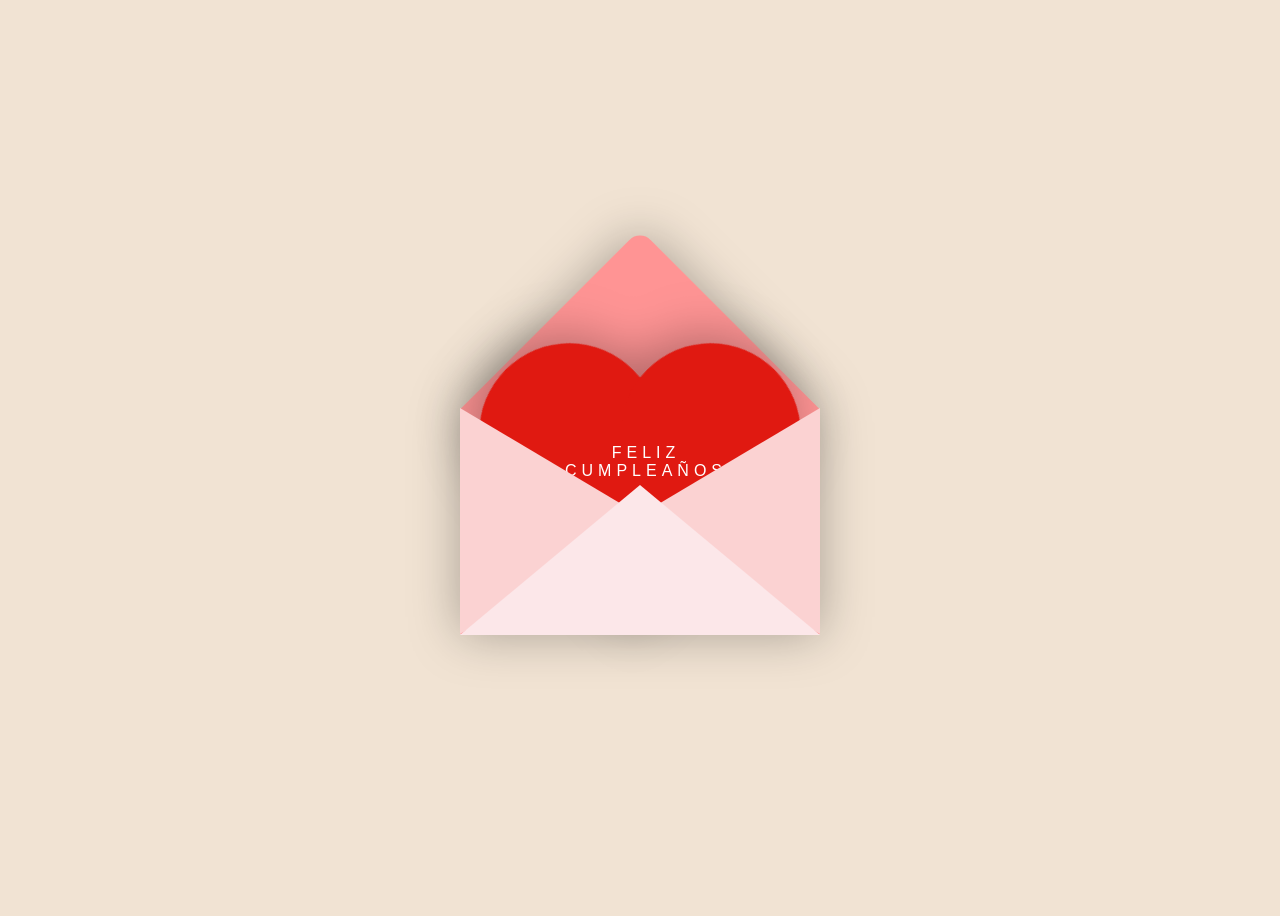
==== index.html @ 5cafee13 "initial comit" ====
<!DOCTYPE html>
<html lang="en">
<head>
  <meta charset="UTF-8">
  <title>CUMPLEAÑOS</title>
  <link rel="stylesheet" href="./style.css">
</head>
<body>

   

<div class="valentines-day">
  <div class="envelope"></div>
  <div class="heart"></div>
  <div class="text">FELIZ <br>CUMPLEAÑOS <br></div>
  <div class="front"></div>
</div>

<div id="card">
  <div class="side one"></div>
  <div class="side two">
    <h2>Khaterine</h2>
    <p>Querida Khaterine,</p>
    <p>En este día tan especial, quiero desearte el cumpleaños más increíble y lleno de alegría. Eres la luz que ilumina mi vida, y cada momento a tu lado es un regalo precioso.</p>
    <p>Tu bondad, tu ternura y tu amor incondicional hacen de cada día una aventura maravillosa. Hoy celebramos no solo tu nacimiento, sino la persona increíble que eres. Estoy agradecido por cada risa compartida, por cada desafío superado juntos y por todos los recuerdos que hemos construido.</p>
    <p>Que este año que comienzas esté lleno de sueños cumplidos, de momentos de felicidad y de logros que te hagan sentir orgullosa. Estoy emocionado de ser parte de tu vida y de seguir construyendo un futuro juntos.</p>
    <p>Feliz cumpleaños, mi amor. Que este día esté repleto de amor, risas y sorpresas agradables. Te admiro más de lo que las palabras pueden expresar.</p>
    <p>ATT: MANUEL</p>
    
  </div>
</div>

<script src='https://cdnjs.cloudflare.com/ajax/libs/jquery/3.2.1/jquery.min.js'></script>
<script src="./script.js"></script>

</body>
</html>
---- style.css ----
@import url('https://fonts.googleapis.com/css?family=Sacramento');

#card {
   height:500px;
   width:800px;
   margin:5em auto;
   position: fixed;
  top: -15px;
   left: 25%;
   display:flex;
   visibility:hidden;
}
#card h2 {
   font-size:3em;
   margin:0;
   color:pink;
   text-align: center;
}
#card p {
   font-size: 1em;
   text-align: justify;
   padding-left: 20px; /* Espacio en blanco a la izquierda */
   padding-right: 20px; /* Espacio en blanco a la derecha */
}


.side {
   background:#eee;
   height:550px;
   width:400px;
/*    border:1px solid red; */
   padding:10px;
}
.side.one {
   width:320px;
   transform:skew(10deg,20deg);
   background:linear-gradient(90deg, #fff, #fff 40%, #ddd);
}
.side.two {
   transform:skew(10deg,-15deg);
   background:linear-gradient(-90deg, #fff, #fff 40%, #f0f0f0);
}

body {
   display: flex;
   align-items: center;
   justify-content: center;
   height: 100vh;
   font-family: 'Sacramento', cursive;
   background-color: #f1e3d3;
   overflow: hidden;
 }
 
 .valentines-day {
   position: relative;
   cursor: pointer;
 }
 
 .envelope {
   position: relative;
   filter: drop-shadow(0 0 25px rgba(0,0,0,.3));
 }
 
 .envelope:before {
   content:"";
   position: absolute;
   width:254px;
   height:254px;
   background-color: #ff9494;
   transform: rotate(-45deg);
   border-radius: 0 15px 0 0;
   left:-37px;
   top:-82px;
 }
 
 .envelope:after {
   content:"";
   position: absolute;
   background-color: #ff9494;
   width:360px;
   height:225px;
   left:-90px;
   top:45px;
 }
 
 .heart {
   position: relative;
   background-color: #e01911;
   display: inline-block;
   height: 180px;
   top:50px;
   left:0;
   transform: rotate(-45deg);
   width:180px;
   filter: drop-shadow(0 -10px 25px rgba(0,0,0,.3));
   transition: .5s;
 }
   
 .heart:before, .heart:after {
   content:"";
   background-color: #e01911;
   border-radius:50%;
   height: 180px;
   width: 180px;
   position: absolute;
   }
   
 .heart:before {
   top:-100px;
   left:0;}
   
 .heart:after {
   left:100px;
   top:0;}
 
 .front {
   position: absolute;
   width:0;
   height:0;
   border-right: 190px solid #fbd2d2;
   border-top: 113px solid transparent;
   border-bottom: 113px solid transparent;
   top:44px;
   left:80px;
   z-index:4;
 }
 
 .front:before {
   content:"";
   position: absolute;
   width:0;
   height:0;
   border-left: 190px solid #fbd2d2;
   border-top: 113px solid transparent;
   border-bottom: 113px solid transparent;
   top:-113px;
   left:-170px;
 }
 
 .front:after {
   width:0;
   height:0;
   position: absolute;
   content:"";
   border-bottom: 150px solid #fce7e9;
   border-right:180px solid transparent;
   border-left: 180px solid transparent;
   top:-36px;
   left:-170px;
 }
 
 .text {
   position: absolute;
   font-family: arial;
   letter-spacing:5px;
   text-align: center;
   color: white;
   z-index:2;
   top:80px;
   left:15px;
   transition: .5s;
 }
 
 .valentines-day:hover .heart {
   transform: translateY(-50px) rotate(-45deg);
 }
 
 .valentines-day:hover .text {
   transform: translateY(-50px);
 }
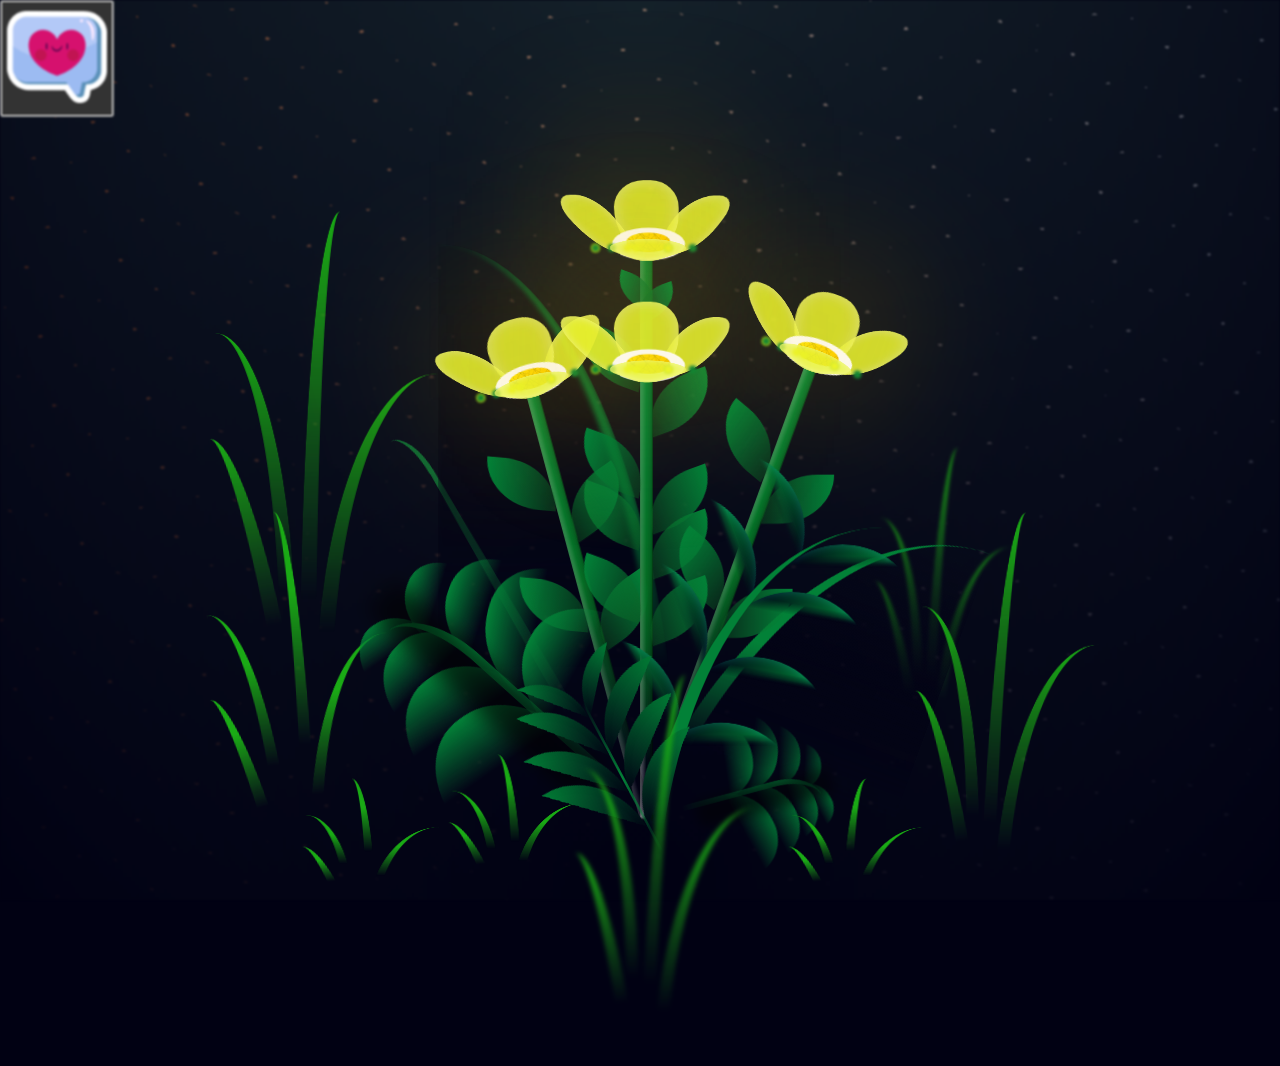
==== commit dbf244e9: "se modifico el nombre y la direccion" ====
--- a/index.html
+++ b/index.html
@@ -1,37 +1,474 @@
 <!DOCTYPE html>
-<html lang="en">
+<html lang="en" >
 <head>
   <meta charset="UTF-8">
-  <title>CUMPLEAÑOS</title>
-  <link rel="stylesheet" href="./style.css">
+  <title>CodePen - Flores y Corazones</title>
+  <link rel="stylesheet" href="./style3.css">
+
 </head>
 <body>
-
+<!-- partial:index.partial.html -->
+<!DOCTYPE html>
+<html lang="en" >
+<head>
+  <meta charset="UTF-8">
+  <title>Flores y corazones</title>
+  <link rel="stylesheet" href="./style3.css">
+
+</head>
+<body>
+
+<body class="container">
+
+  <div class="night"> 
    
-
-<div class="valentines-day">
-  <div class="envelope"></div>
-  <div class="heart"></div>
-  <div class="text">FELIZ <br>CUMPLEAÑOS <br></div>
-  <div class="front"></div>
-</div>
-
-<div id="card">
-  <div class="side one"></div>
-  <div class="side two">
-    <h2>Khaterine</h2>
-    <p>Querida Khaterine,</p>
-    <p>En este día tan especial, quiero desearte el cumpleaños más increíble y lleno de alegría. Eres la luz que ilumina mi vida, y cada momento a tu lado es un regalo precioso.</p>
-    <p>Tu bondad, tu ternura y tu amor incondicional hacen de cada día una aventura maravillosa. Hoy celebramos no solo tu nacimiento, sino la persona increíble que eres. Estoy agradecido por cada risa compartida, por cada desafío superado juntos y por todos los recuerdos que hemos construido.</p>
-    <p>Que este año que comienzas esté lleno de sueños cumplidos, de momentos de felicidad y de logros que te hagan sentir orgullosa. Estoy emocionado de ser parte de tu vida y de seguir construyendo un futuro juntos.</p>
-    <p>Feliz cumpleaños, mi amor. Que este día esté repleto de amor, risas y sorpresas agradables. Te admiro más de lo que las palabras pueden expresar.</p>
-    <p>ATT: MANUEL</p>
+     
+    <style>
+      .dark-background {
+        background-color: #333; /* Puedes cambiar este color según tus preferencias */
+        display: inline-block; /* Esto asegura que el fondo oscuro rodee la imagen */
+        padding: 5px; /* Ajusta el espaciado según sea necesario */
+      }
+    </style>
     
+    <button type="button" onclick="location.href='index2.html'">
+      <div class="dark-background">
+        <img src="corazon (1).png" alt="apretame" width="100" height="100">
+      </div>
+    </button>
+    
+
   </div>
-</div>
-
-<script src='https://cdnjs.cloudflare.com/ajax/libs/jquery/3.2.1/jquery.min.js'></script>
-<script src="./script.js"></script>
-
+  <div class="flowers">
+    <div class="flower flower--1">
+      <div class="flower__leafs flower__leafs--1">
+        <div class="flower__leaf flower__leaf--1"></div>
+        <div class="flower__leaf flower__leaf--2"></div>
+        <div class="flower__leaf flower__leaf--3"></div>
+        <div class="flower__leaf flower__leaf--4"></div>
+        <div class="flower__white-circle"></div>
+
+        <div class="flower__light flower__light--1"></div>
+        <div class="flower__light flower__light--2"></div>
+        <div class="flower__light flower__light--3"></div>
+        <div class="flower__light flower__light--4"></div>
+        <div class="flower__light flower__light--5"></div>
+        <div class="flower__light flower__light--6"></div>
+        <div class="flower__light flower__light--7"></div>
+        <div class="flower__light flower__light--8"></div>
+
+      </div>
+      <div class="flower__line">
+        <div class="flower__line__leaf flower__line__leaf--1"></div>
+        <div class="flower__line__leaf flower__line__leaf--2"></div>
+        <div class="flower__line__leaf flower__line__leaf--3"></div>
+        <div class="flower__line__leaf flower__line__leaf--4"></div>
+        <div class="flower__line__leaf flower__line__leaf--5"></div>
+        <div class="flower__line__leaf flower__line__leaf--6"></div>
+      </div>
+    </div>
+
+    <div class="flower flower--2">
+      <div class="flower__leafs flower__leafs--2">
+        <div class="flower__leaf flower__leaf--1"></div>
+        <div class="flower__leaf flower__leaf--2"></div>
+        <div class="flower__leaf flower__leaf--3"></div>
+        <div class="flower__leaf flower__leaf--4"></div>
+        <div class="flower__white-circle"></div>
+
+        <div class="flower__light flower__light--1"></div>
+        <div class="flower__light flower__light--2"></div>
+        <div class="flower__light flower__light--3"></div>
+        <div class="flower__light flower__light--4"></div>
+        <div class="flower__light flower__light--5"></div>
+        <div class="flower__light flower__light--6"></div>
+        <div class="flower__light flower__light--7"></div>
+        <div class="flower__light flower__light--8"></div>
+
+      </div>
+      <div class="flower__line">
+        <div class="flower__line__leaf flower__line__leaf--1"></div>
+        <div class="flower__line__leaf flower__line__leaf--2"></div>
+        <div class="flower__line__leaf flower__line__leaf--3"></div>
+        <div class="flower__line__leaf flower__line__leaf--4"></div>
+      </div>
+    </div>
+
+    <div class="flower flower--3">
+      <div class="flower__leafs flower__leafs--3">
+        <div class="flower__leaf flower__leaf--1"></div>
+        <div class="flower__leaf flower__leaf--2"></div>
+        <div class="flower__leaf flower__leaf--3"></div>
+        <div class="flower__leaf flower__leaf--4"></div>
+        <div class="flower__white-circle"></div>
+
+        <div class="flower__light flower__light--1"></div>
+        <div class="flower__light flower__light--2"></div>
+        <div class="flower__light flower__light--3"></div>
+        <div class="flower__light flower__light--4"></div>
+        <div class="flower__light flower__light--5"></div>
+        <div class="flower__light flower__light--6"></div>
+        <div class="flower__light flower__light--7"></div>
+        <div class="flower__light flower__light--8"></div>
+
+      </div>
+      <div class="flower__line">
+        <div class="flower__line__leaf flower__line__leaf--1"></div>
+        <div class="flower__line__leaf flower__line__leaf--2"></div>
+        <div class="flower__line__leaf flower__line__leaf--3"></div>
+        <div class="flower__line__leaf flower__line__leaf--4"></div>
+      </div>
+    </div>
+    <div class="flower flower--4">
+      <div class="flower__leafs flower__leafs--3">
+        <div class="flower__leaf flower__leaf--1"></div>
+        <div class="flower__leaf flower__leaf--2"></div>
+        <div class="flower__leaf flower__leaf--3"></div>
+        <div class="flower__leaf flower__leaf--4"></div>
+        <div class="flower__white-circle"></div>
+
+        <div class="flower__light flower__light--1"></div>
+        <div class="flower__light flower__light--2"></div>
+        <div class="flower__light flower__light--3"></div>
+        <div class="flower__light flower__light--4"></div>
+        <div class="flower__light flower__light--5"></div>
+        <div class="flower__light flower__light--6"></div>
+        <div class="flower__light flower__light--7"></div>
+        <div class="flower__light flower__light--8"></div>
+
+      </div>
+      <div class="flower__line">
+        <div class="flower__line__leaf flower__line__leaf--1"></div>
+        <div class="flower__line__leaf flower__line__leaf--2"></div>
+        <div class="flower__line__leaf flower__line__leaf--3"></div>
+        <div class="flower__line__leaf flower__line__leaf--4"></div>
+      </div>
+    </div>
+
+    <div class="grow-ans" style="--d:1.2s">
+      <div class="flower__g-long">
+        <div class="flower__g-long__top"></div>
+        <div class="flower__g-long__bottom"></div>
+      </div>
+    </div>
+
+    <div class="growing-grass">
+      <div class="flower__grass flower__grass--1">
+        <div class="flower__grass--top"></div>
+        <div class="flower__grass--bottom"></div>
+        <div class="flower__grass__leaf flower__grass__leaf--1"></div>
+        <div class="flower__grass__leaf flower__grass__leaf--2"></div>
+        <div class="flower__grass__leaf flower__grass__leaf--3"></div>
+        <div class="flower__grass__leaf flower__grass__leaf--4"></div>
+        <div class="flower__grass__leaf flower__grass__leaf--5"></div>
+        <div class="flower__grass__leaf flower__grass__leaf--6"></div>
+        <div class="flower__grass__leaf flower__grass__leaf--7"></div>
+        <div class="flower__grass__leaf flower__grass__leaf--8"></div>
+        <div class="flower__grass__overlay"></div>
+      </div>
+    </div>
+
+    <div class="growing-grass">
+      <div class="flower__grass flower__grass--2">
+        <div class="flower__grass--top"></div>
+        <div class="flower__grass--bottom"></div>
+        <div class="flower__grass__leaf flower__grass__leaf--1"></div>
+        <div class="flower__grass__leaf flower__grass__leaf--2"></div>
+        <div class="flower__grass__leaf flower__grass__leaf--3"></div>
+        <div class="flower__grass__leaf flower__grass__leaf--4"></div>
+        <div class="flower__grass__leaf flower__grass__leaf--5"></div>
+        <div class="flower__grass__leaf flower__grass__leaf--6"></div>
+        <div class="flower__grass__leaf flower__grass__leaf--7"></div>
+        <div class="flower__grass__leaf flower__grass__leaf--8"></div>
+        <div class="flower__grass__overlay"></div>
+      </div>
+    </div>
+
+    <div class="grow-ans" style="--d:2.4s">
+      <div class="flower__g-right flower__g-right--1">
+        <div class="leaf"></div>
+      </div>
+    </div>
+
+    <div class="grow-ans" style="--d:2.8s">
+      <div class="flower__g-right flower__g-right--2">
+        <div class="leaf"></div>
+      </div>
+    </div>
+
+    <div class="grow-ans" style="--d:2.8s">
+      <div class="flower__g-front">
+        <div class="flower__g-front__leaf-wrapper flower__g-front__leaf-wrapper--1">
+          <div class="flower__g-front__leaf"></div>
+        </div>
+        <div class="flower__g-front__leaf-wrapper flower__g-front__leaf-wrapper--2">
+          <div class="flower__g-front__leaf"></div>
+        </div>
+        <div class="flower__g-front__leaf-wrapper flower__g-front__leaf-wrapper--3">
+          <div class="flower__g-front__leaf"></div>
+        </div>
+        <div class="flower__g-front__leaf-wrapper flower__g-front__leaf-wrapper--4">
+          <div class="flower__g-front__leaf"></div>
+        </div>
+        <div class="flower__g-front__leaf-wrapper flower__g-front__leaf-wrapper--5">
+          <div class="flower__g-front__leaf"></div>
+        </div>
+        <div class="flower__g-front__leaf-wrapper flower__g-front__leaf-wrapper--6">
+          <div class="flower__g-front__leaf"></div>
+        </div>
+        <div class="flower__g-front__leaf-wrapper flower__g-front__leaf-wrapper--7">
+          <div class="flower__g-front__leaf"></div>
+        </div>
+        <div class="flower__g-front__leaf-wrapper flower__g-front__leaf-wrapper--8">
+          <div class="flower__g-front__leaf"></div>
+        </div>
+        <div class="flower__g-front__line"></div>
+      </div>
+    </div>
+
+    <div class="grow-ans" style="--d:3.2s">
+      <div class="flower__g-fr">
+        <div class="leaf"></div>
+        <div class="flower__g-fr__leaf flower__g-fr__leaf--1"></div>
+        <div class="flower__g-fr__leaf flower__g-fr__leaf--2"></div>
+        <div class="flower__g-fr__leaf flower__g-fr__leaf--3"></div>
+        <div class="flower__g-fr__leaf flower__g-fr__leaf--4"></div>
+        <div class="flower__g-fr__leaf flower__g-fr__leaf--5"></div>
+        <div class="flower__g-fr__leaf flower__g-fr__leaf--6"></div>
+        <div class="flower__g-fr__leaf flower__g-fr__leaf--7"></div>
+        <div class="flower__g-fr__leaf flower__g-fr__leaf--8"></div>
+      </div>
+    </div>
+
+    <div class="long-g long-g--0">
+      <div class="grow-ans" style="--d:3s">
+        <div class="leaf leaf--0"></div>
+      </div>
+      <div class="grow-ans" style="--d:2.2s">
+        <div class="leaf leaf--1"></div>
+      </div>
+      <div class="grow-ans" style="--d:3.4s">
+        <div class="leaf leaf--2"></div>
+      </div>
+      <div class="grow-ans" style="--d:3.6s">
+        <div class="leaf leaf--3"></div>
+      </div>
+    </div>
+
+    <div class="long-g long-g--1">
+      <div class="grow-ans" style="--d:3.6s">
+        <div class="leaf leaf--0"></div>
+      </div>
+      <div class="grow-ans" style="--d:3.8s">
+        <div class="leaf leaf--1"></div>
+      </div>
+      <div class="grow-ans" style="--d:4s">
+        <div class="leaf leaf--2"></div>
+      </div>
+      <div class="grow-ans" style="--d:4.2s">
+        <div class="leaf leaf--3"></div>
+      </div>
+    </div>
+
+    <div class="long-g long-g--2">
+      <div class="grow-ans" style="--d:4s">
+        <div class="leaf leaf--0"></div>
+      </div>
+      <div class="grow-ans" style="--d:4.2s">
+        <div class="leaf leaf--1"></div>
+      </div>
+      <div class="grow-ans" style="--d:4.4s">
+        <div class="leaf leaf--2"></div>
+      </div>
+      <div class="grow-ans" style="--d:4.6s">
+        <div class="leaf leaf--3"></div>
+      </div>
+    </div>
+
+    <div class="long-g long-g--3">
+      <div class="grow-ans" style="--d:4s">
+        <div class="leaf leaf--0"></div>
+      </div>
+      <div class="grow-ans" style="--d:4.2s">
+        <div class="leaf leaf--1"></div>
+      </div>
+      <div class="grow-ans" style="--d:3s">
+        <div class="leaf leaf--2"></div>
+      </div>
+      <div class="grow-ans" style="--d:3.6s">
+        <div class="leaf leaf--3"></div>
+      </div>
+    </div>
+
+    <div class="long-g long-g--4">
+      <div class="grow-ans" style="--d:4s">
+        <div class="leaf leaf--0"></div>
+      </div>
+      <div class="grow-ans" style="--d:4.2s">
+        <div class="leaf leaf--1"></div>
+      </div>
+      <div class="grow-ans" style="--d:3s">
+        <div class="leaf leaf--2"></div>
+      </div>
+      <div class="grow-ans" style="--d:3.6s">
+        <div class="leaf leaf--3"></div>
+      </div>
+    </div>
+
+    <div class="long-g long-g--5">
+      <div class="grow-ans" style="--d:4s">
+        <div class="leaf leaf--0"></div>
+      </div>
+      <div class="grow-ans" style="--d:4.2s">
+        <div class="leaf leaf--1"></div>
+      </div>
+      <div class="grow-ans" style="--d:3s">
+        <div class="leaf leaf--2"></div>
+      </div>
+      <div class="grow-ans" style="--d:3.6s">
+        <div class="leaf leaf--3"></div>
+      </div>
+    </div>
+
+    <div class="long-g long-g--6">
+      <div class="grow-ans" style="--d:4.2s">
+        <div class="leaf leaf--0"></div>
+      </div>
+      <div class="grow-ans" style="--d:4.4s">
+        <div class="leaf leaf--1"></div>
+      </div>
+      <div class="grow-ans" style="--d:4.6s">
+        <div class="leaf leaf--2"></div>
+      </div>
+      <div class="grow-ans" style="--d:4.8s">
+        <div class="leaf leaf--3"></div>
+      </div>
+    </div>
+
+    <div class="long-g long-g--7">
+      <div class="grow-ans" style="--d:3s">
+        <div class="leaf leaf--0"></div>
+      </div>
+      <div class="grow-ans" style="--d:3.2s">
+        <div class="leaf leaf--1"></div>
+      </div>
+      <div class="grow-ans" style="--d:3.5s">
+        <div class="leaf leaf--2"></div>
+      </div>
+      <div class="grow-ans" style="--d:3.6s">
+        <div class="leaf leaf--3"></div>
+      </div>
+    </div>
+  </div>
+  <script src="main.js"></script>
+  <div class="bubbles">
+    <div class="bubble"><svg class="heart" viewBox="0 0 32 32">
+        <title>heart22</title>
+        <path d="M23.6 2c-3.363 0-6.258 2.736-7.599 5.594-1.342-2.858-4.237-5.594-7.601-5.594-4.637 0-8.4 3.764-8.4 8.401 0 9.433 9.516 11.906 16.001 21.232 6.13-9.268 15.999-12.1 15.999-21.232 0-4.637-3.763-8.401-8.4-8.401z"></path>
+      </svg>
+    </div>
+    <div class="bubble"><svg class="heart" viewBox="0 0 32 32">
+        <title>heart22</title>
+        <path d="M23.6 2c-3.363 0-6.258 2.736-7.599 5.594-1.342-2.858-4.237-5.594-7.601-5.594-4.637 0-8.4 3.764-8.4 8.401 0 9.433 9.516 11.906 16.001 21.232 6.13-9.268 15.999-12.1 15.999-21.232 0-4.637-3.763-8.401-8.4-8.401z"></path>
+      </svg>
+    </div>
+    <div class="bubble"><svg class="heart" viewBox="0 0 32 32">
+        <title>heart22</title>
+        <path d="M23.6 2c-3.363 0-6.258 2.736-7.599 5.594-1.342-2.858-4.237-5.594-7.601-5.594-4.637 0-8.4 3.764-8.4 8.401 0 9.433 9.516 11.906 16.001 21.232 6.13-9.268 15.999-12.1 15.999-21.232 0-4.637-3.763-8.401-8.4-8.401z"></path>
+      </svg>
+    </div>
+    <div class="bubble"><svg class="heart" viewBox="0 0 32 32">
+        <title>heart22</title>
+        <path d="M23.6 2c-3.363 0-6.258 2.736-7.599 5.594-1.342-2.858-4.237-5.594-7.601-5.594-4.637 0-8.4 3.764-8.4 8.401 0 9.433 9.516 11.906 16.001 21.232 6.13-9.268 15.999-12.1 15.999-21.232 0-4.637-3.763-8.401-8.4-8.401z"></path>
+      </svg>
+    </div>
+    <div class="bubble"><svg class="heart" viewBox="0 0 32 32">
+        <title>heart22</title>
+        <path d="M23.6 2c-3.363 0-6.258 2.736-7.599 5.594-1.342-2.858-4.237-5.594-7.601-5.594-4.637 0-8.4 3.764-8.4 8.401 0 9.433 9.516 11.906 16.001 21.232 6.13-9.268 15.999-12.1 15.999-21.232 0-4.637-3.763-8.401-8.4-8.401z"></path>
+      </svg>
+    </div>
+    <div class="bubble"><svg class="heart" viewBox="0 0 32 32">
+        <title>heart22</title>
+        <path d="M23.6 2c-3.363 0-6.258 2.736-7.599 5.594-1.342-2.858-4.237-5.594-7.601-5.594-4.637 0-8.4 3.764-8.4 8.401 0 9.433 9.516 11.906 16.001 21.232 6.13-9.268 15.999-12.1 15.999-21.232 0-4.637-3.763-8.401-8.4-8.401z"></path>
+      </svg>
+    </div>
+    <div class="bubble"><svg class="heart" viewBox="0 0 32 32">
+        <title>heart22</title>
+        <path d="M23.6 2c-3.363 0-6.258 2.736-7.599 5.594-1.342-2.858-4.237-5.594-7.601-5.594-4.637 0-8.4 3.764-8.4 8.401 0 9.433 9.516 11.906 16.001 21.232 6.13-9.268 15.999-12.1 15.999-21.232 0-4.637-3.763-8.401-8.4-8.401z"></path>
+      </svg>
+    </div>
+    <div class="bubble"><svg class="heart" viewBox="0 0 32 32">
+        <title>heart22</title>
+        <path d="M23.6 2c-3.363 0-6.258 2.736-7.599 5.594-1.342-2.858-4.237-5.594-7.601-5.594-4.637 0-8.4 3.764-8.4 8.401 0 9.433 9.516 11.906 16.001 21.232 6.13-9.268 15.999-12.1 15.999-21.232 0-4.637-3.763-8.401-8.4-8.401z"></path>
+      </svg>
+    </div>
+    <div class="bubble"><svg class="heart" viewBox="0 0 32 32">
+        <title>heart22</title>
+        <path d="M23.6 2c-3.363 0-6.258 2.736-7.599 5.594-1.342-2.858-4.237-5.594-7.601-5.594-4.637 0-8.4 3.764-8.4 8.401 0 9.433 9.516 11.906 16.001 21.232 6.13-9.268 15.999-12.1 15.999-21.232 0-4.637-3.763-8.401-8.4-8.401z"></path>
+      </svg>
+    </div>
+    <div class="bubble"><svg class="heart" viewBox="0 0 32 32">
+        <title>heart22</title>
+        <path d="M23.6 2c-3.363 0-6.258 2.736-7.599 5.594-1.342-2.858-4.237-5.594-7.601-5.594-4.637 0-8.4 3.764-8.4 8.401 0 9.433 9.516 11.906 16.001 21.232 6.13-9.268 15.999-12.1 15.999-21.232 0-4.637-3.763-8.401-8.4-8.401z"></path>
+      </svg>
+    </div>
+    <div class="bubble"><svg class="heart" viewBox="0 0 32 32">
+        <title>heart22</title>
+        <path d="M23.6 2c-3.363 0-6.258 2.736-7.599 5.594-1.342-2.858-4.237-5.594-7.601-5.594-4.637 0-8.4 3.764-8.4 8.401 0 9.433 9.516 11.906 16.001 21.232 6.13-9.268 15.999-12.1 15.999-21.232 0-4.637-3.763-8.401-8.4-8.401z"></path>
+      </svg>
+    </div>
+    <div class="bubble"><svg class="heart" viewBox="0 0 32 32">
+        <title>heart22</title>
+        <path d="M23.6 2c-3.363 0-6.258 2.736-7.599 5.594-1.342-2.858-4.237-5.594-7.601-5.594-4.637 0-8.4 3.764-8.4 8.401 0 9.433 9.516 11.906 16.001 21.232 6.13-9.268 15.999-12.1 15.999-21.232 0-4.637-3.763-8.401-8.4-8.401z"></path>
+      </svg>
+    </div>
+    <div class="bubble"><svg class="heart" viewBox="0 0 32 32">
+        <title>heart22</title>
+        <path d="M23.6 2c-3.363 0-6.258 2.736-7.599 5.594-1.342-2.858-4.237-5.594-7.601-5.594-4.637 0-8.4 3.764-8.4 8.401 0 9.433 9.516 11.906 16.001 21.232 6.13-9.268 15.999-12.1 15.999-21.232 0-4.637-3.763-8.401-8.4-8.401z"></path>
+      </svg>
+    </div>
+    <div class="bubble"><svg class="heart" viewBox="0 0 32 32">
+        <title>heart22</title>
+        <path d="M23.6 2c-3.363 0-6.258 2.736-7.599 5.594-1.342-2.858-4.237-5.594-7.601-5.594-4.637 0-8.4 3.764-8.4 8.401 0 9.433 9.516 11.906 16.001 21.232 6.13-9.268 15.999-12.1 15.999-21.232 0-4.637-3.763-8.401-8.4-8.401z"></path>
+      </svg>
+    </div>
+    <div class="bubble"><svg class="heart" viewBox="0 0 32 32">
+        <title>heart22</title>
+        <path d="M23.6 2c-3.363 0-6.258 2.736-7.599 5.594-1.342-2.858-4.237-5.594-7.601-5.594-4.637 0-8.4 3.764-8.4 8.401 0 9.433 9.516 11.906 16.001 21.232 6.13-9.268 15.999-12.1 15.999-21.232 0-4.637-3.763-8.401-8.4-8.401z"></path>
+      </svg>
+    </div>
+    <div class="bubble"><svg class="heart" viewBox="0 0 32 32">
+        <title>heart22</title>
+        <path d="M23.6 2c-3.363 0-6.258 2.736-7.599 5.594-1.342-2.858-4.237-5.594-7.601-5.594-4.637 0-8.4 3.764-8.4 8.401 0 9.433 9.516 11.906 16.001 21.232 6.13-9.268 15.999-12.1 15.999-21.232 0-4.637-3.763-8.401-8.4-8.401z"></path>
+      </svg>
+    </div>
+    <div class="bubble"><svg class="heart" viewBox="0 0 32 32">
+        <title>heart22</title>
+        <path d="M23.6 2c-3.363 0-6.258 2.736-7.599 5.594-1.342-2.858-4.237-5.594-7.601-5.594-4.637 0-8.4 3.764-8.4 8.401 0 9.433 9.516 11.906 16.001 21.232 6.13-9.268 15.999-12.1 15.999-21.232 0-4.637-3.763-8.401-8.4-8.401z"></path>
+      </svg>
+    </div>
+    <div class="bubble"><svg class="heart" viewBox="0 0 32 32">
+        <title>heart22</title>
+        <path d="M23.6 2c-3.363 0-6.258 2.736-7.599 5.594-1.342-2.858-4.237-5.594-7.601-5.594-4.637 0-8.4 3.764-8.4 8.401 0 9.433 9.516 11.906 16.001 21.232 6.13-9.268 15.999-12.1 15.999-21.232 0-4.637-3.763-8.401-8.4-8.401z"></path>
+      </svg>
+    </div>
+    <div class="bubble"><svg class="heart" viewBox="0 0 32 32">
+        <title>heart22</title>
+        <path d="M23.6 2c-3.363 0-6.258 2.736-7.599 5.594-1.342-2.858-4.237-5.594-7.601-5.594-4.637 0-8.4 3.764-8.4 8.401 0 9.433 9.516 11.906 16.001 21.232 6.13-9.268 15.999-12.1 15.999-21.232 0-4.637-3.763-8.401-8.4-8.401z"></path>
+      </svg>
+    </div>
+    <div class="bubble"><svg class="heart" viewBox="0 0 32 32">
+        <title>heart22</title>
+        <path d="M23.6 2c-3.363 0-6.258 2.736-7.599 5.594-1.342-2.858-4.237-5.594-7.601-5.594-4.637 0-8.4 3.764-8.4 8.401 0 9.433 9.516 11.906 16.001 21.232 6.13-9.268 15.999-12.1 15.999-21.232 0-4.637-3.763-8.401-8.4-8.401z"></path>
+      </svg>
 </body>
-</html>+<!-- partial -->
+  <script  src="./script3.js"></script>
+
+</body>
+</html>
+<!-- partial -->
+  <script  src="./script3.js"></script>
+
+</body>
+</html>
--- a/style3.css
+++ b/style3.css
@@ -0,0 +1,2031 @@
+*,
+*::after,
+*::before {
+  padding: 0;
+  margin: 0;
+  box-sizing: border-box;
+}
+
+:root {
+  --dark-color: #010113;
+}
+
+body {
+  display: flex;
+  align-items: flex-end;
+  justify-content: center;
+  min-height: 100vh;
+  background-color: var(--dark-color);
+  overflow: hidden;
+  perspective: 1000px;
+}
+.night {
+  position: fixed;
+  left: 50%;
+  top: 0;
+  transform: translateX(-50%);
+  width: 100%;
+  height: 100%;
+  filter: blur(0.1vmin);
+  background-image: radial-gradient(
+      ellipse at top,
+      transparent 0%,
+      var(--dark-color)
+    ),
+    radial-gradient(
+      ellipse at bottom,
+      var(--dark-color),
+      rgba(145, 233, 255, 0.2)
+    ),
+    repeating-linear-gradient(
+      220deg,
+      rgb(0, 0, 0) 0px,
+      rgb(0, 0, 0) 19px,
+      transparent 19px,
+      transparent 22px
+    ),
+    repeating-linear-gradient(
+      189deg,
+      rgb(0, 0, 0) 0px,
+      rgb(0, 0, 0) 19px,
+      transparent 19px,
+      transparent 22px
+    ),
+    repeating-linear-gradient(
+      148deg,
+      rgb(0, 0, 0) 0px,
+      rgb(0, 0, 0) 19px,
+      transparent 19px,
+      transparent 22px
+    ),
+    linear-gradient(90deg, rgb(255, 94, 0), rgb(240, 240, 240));
+}
+
+.flowers {
+  position: relative;
+  transform: scale(0.9);
+}
+
+.flower {
+  position: absolute;
+  bottom: 10vmin;
+  transform-origin: bottom center;
+  z-index: 10;
+  --fl-speed: 0.8s;
+}
+.flower--1 {
+  -webkit-animation: moving-flower-1 4s linear infinite;
+  animation: moving-flower-1 4s linear infinite;
+}
+.flower--1 .flower__line {
+  height: 70vmin;
+  -webkit-animation-delay: 0.3s;
+  animation-delay: 0.3s;
+}
+.flower--1 .flower__line__leaf--1 {
+  -webkit-animation: blooming-leaf-right var(--fl-speed) 1.6s backwards;
+  animation: blooming-leaf-right var(--fl-speed) 1.6s backwards;
+}
+.flower--1 .flower__line__leaf--2 {
+  -webkit-animation: blooming-leaf-right var(--fl-speed) 1.4s backwards;
+  animation: blooming-leaf-right var(--fl-speed) 1.4s backwards;
+}
+.flower--1 .flower__line__leaf--3 {
+  -webkit-animation: blooming-leaf-left var(--fl-speed) 1.2s backwards;
+  animation: blooming-leaf-left var(--fl-speed) 1.2s backwards;
+}
+.flower--1 .flower__line__leaf--4 {
+  -webkit-animation: blooming-leaf-left var(--fl-speed) 1s backwards;
+  animation: blooming-leaf-left var(--fl-speed) 1s backwards;
+}
+.flower--1 .flower__line__leaf--5 {
+  -webkit-animation: blooming-leaf-right var(--fl-speed) 1.8s backwards;
+  animation: blooming-leaf-right var(--fl-speed) 1.8s backwards;
+}
+.flower--1 .flower__line__leaf--6 {
+  -webkit-animation: blooming-leaf-left var(--fl-speed) 2s backwards;
+  animation: blooming-leaf-left var(--fl-speed) 2s backwards;
+}
+.flower--2 {
+  left: 50%;
+  transform: rotate(20deg);
+  -webkit-animation: moving-flower-2 4s linear infinite;
+  animation: moving-flower-2 4s linear infinite;
+}
+.flower--2 .flower__line {
+  height: 60vmin;
+  -webkit-animation-delay: 0.6s;
+  animation-delay: 0.6s;
+}
+.flower--2 .flower__line__leaf--1 {
+  -webkit-animation: blooming-leaf-right var(--fl-speed) 1.9s backwards;
+  animation: blooming-leaf-right var(--fl-speed) 1.9s backwards;
+}
+.flower--2 .flower__line__leaf--2 {
+  -webkit-animation: blooming-leaf-right var(--fl-speed) 1.7s backwards;
+  animation: blooming-leaf-right var(--fl-speed) 1.7s backwards;
+}
+.flower--2 .flower__line__leaf--3 {
+  -webkit-animation: blooming-leaf-left var(--fl-speed) 1.5s backwards;
+  animation: blooming-leaf-left var(--fl-speed) 1.5s backwards;
+}
+.flower--2 .flower__line__leaf--4 {
+  -webkit-animation: blooming-leaf-left var(--fl-speed) 1.3s backwards;
+  animation: blooming-leaf-left var(--fl-speed) 1.3s backwards;
+}
+.flower--3 {
+  left: 50%;
+  transform: rotate(-15deg);
+  -webkit-animation: moving-flower-3 4s linear infinite;
+  animation: moving-flower-3 4s linear infinite;
+}
+.flower--3 .flower__line {
+  -webkit-animation-delay: 0.9s;
+  animation-delay: 0.9s;
+}
+.flower--3 .flower__line__leaf--1 {
+  -webkit-animation: blooming-leaf-right var(--fl-speed) 2.5s backwards;
+  animation: blooming-leaf-right var(--fl-speed) 2.5s backwards;
+}
+.flower--3 .flower__line__leaf--2 {
+  -webkit-animation: blooming-leaf-right var(--fl-speed) 2.3s backwards;
+  animation: blooming-leaf-right var(--fl-speed) 2.3s backwards;
+}
+.flower--3 .flower__line__leaf--3 {
+  -webkit-animation: blooming-leaf-left var(--fl-speed) 2.1s backwards;
+  animation: blooming-leaf-left var(--fl-speed) 2.1s backwards;
+}
+.flower--3 .flower__line__leaf--4 {
+  -webkit-animation: blooming-leaf-left var(--fl-speed) 1.9s backwards;
+  animation: blooming-leaf-left var(--fl-speed) 1.9s backwards;
+}
+.flower__leafs {
+  position: relative;
+  -webkit-animation: blooming-flower 2s backwards;
+  animation: blooming-flower 2s backwards;
+}
+.flower__leafs--1 {
+  -webkit-animation-delay: 1.1s;
+  animation-delay: 1.1s;
+}
+.flower__leafs--2 {
+  -webkit-animation-delay: 1.4s;
+  animation-delay: 1.4s;
+}
+.flower__leafs--3 {
+  -webkit-animation-delay: 1.7s;
+  animation-delay: 1.7s;
+}
+.flower__leafs::after {
+  content: "";
+  position: absolute;
+  left: 0;
+  top: 0;
+  transform: translate(-50%, -100%);
+  width: 8vmin;
+  height: 8vmin;
+  background-color: #e7b201;
+  filter: blur(10vmin);
+}
+.flower__leaf {
+  position: absolute;
+  bottom: 0;
+  left: 50%;
+  width: 8vmin;
+  height: 11vmin;
+  border-radius: 51% 49% 47% 53%/44% 45% 55% 69%;
+  background-color: #e6f331;
+  background-image: linear-gradient(to top, #e6f331, #e6f331);
+  transform-origin: bottom center;
+  opacity: 0.9;
+  box-shadow: inset 0 0 2vmin rgba(255, 255, 255, 0.5);
+}
+.flower__leaf--1 {
+  transform: translate(-10%, 1%) rotateY(40deg) rotateX(-50deg);
+}
+.flower__leaf--2 {
+  transform: translate(-50%, -4%) rotateX(40deg);
+}
+.flower__leaf--3 {
+  transform: translate(-90%, 0%) rotateY(45deg) rotateX(50deg);
+}
+.flower__leaf--4 {
+  width: 8vmin;
+  height: 8vmin;
+  transform-origin: bottom left;
+  border-radius: 4vmin 10vmin 4vmin 4vmin;
+  transform: translate(0%, 18%) rotateX(70deg) rotate(-43deg);
+  background-image: linear-gradient(to top, #e6f331, #e6f331);
+  z-index: 1;
+  opacity: 0.8;
+}
+.flower__white-circle {
+  position: absolute;
+  left: -3.5vmin;
+  top: -3vmin;
+  width: 9vmin;
+  height: 4vmin;
+  border-radius: 50%;
+  background-color: #fff;
+}
+.flower__white-circle::after {
+  content: "";
+  position: absolute;
+  left: 50%;
+  top: 45%;
+  transform: translate(-50%, -50%);
+  width: 60%;
+  height: 60%;
+  border-radius: inherit;
+  background-image: repeating-linear-gradient(
+      135deg,
+      rgba(0, 0, 0, 0.03) 0px,
+      rgba(0, 0, 0, 0.03) 1px,
+      transparent 1px,
+      transparent 12px
+    ),
+    repeating-linear-gradient(
+      45deg,
+      rgba(0, 0, 0, 0.03) 0px,
+      rgba(0, 0, 0, 0.03) 1px,
+      transparent 1px,
+      transparent 12px
+    ),
+    repeating-linear-gradient(
+      67.5deg,
+      rgba(0, 0, 0, 0.03) 0px,
+      rgba(0, 0, 0, 0.03) 1px,
+      transparent 1px,
+      transparent 12px
+    ),
+    repeating-linear-gradient(
+      135deg,
+      rgba(0, 0, 0, 0.03) 0px,
+      rgba(0, 0, 0, 0.03) 1px,
+      transparent 1px,
+      transparent 12px
+    ),
+    repeating-linear-gradient(
+      45deg,
+      rgba(0, 0, 0, 0.03) 0px,
+      rgba(0, 0, 0, 0.03) 1px,
+      transparent 1px,
+      transparent 12px
+    ),
+    repeating-linear-gradient(
+      112.5deg,
+      rgba(0, 0, 0, 0.03) 0px,
+      rgba(0, 0, 0, 0.03) 1px,
+      transparent 1px,
+      transparent 12px
+    ),
+    repeating-linear-gradient(
+      112.5deg,
+      rgba(0, 0, 0, 0.03) 0px,
+      rgba(0, 0, 0, 0.03) 1px,
+      transparent 1px,
+      transparent 12px
+    ),
+    repeating-linear-gradient(
+      45deg,
+      rgba(0, 0, 0, 0.03) 0px,
+      rgba(0, 0, 0, 0.03) 1px,
+      transparent 1px,
+      transparent 12px
+    ),
+    repeating-linear-gradient(
+      22.5deg,
+      rgba(0, 0, 0, 0.03) 0px,
+      rgba(0, 0, 0, 0.03) 1px,
+      transparent 1px,
+      transparent 12px
+    ),
+    repeating-linear-gradient(
+      45deg,
+      rgba(0, 0, 0, 0.03) 0px,
+      rgba(0, 0, 0, 0.03) 1px,
+      transparent 1px,
+      transparent 12px
+    ),
+    repeating-linear-gradient(
+      22.5deg,
+      rgba(0, 0, 0, 0.03) 0px,
+      rgba(0, 0, 0, 0.03) 1px,
+      transparent 1px,
+      transparent 12px
+    ),
+    repeating-linear-gradient(
+      135deg,
+      rgba(0, 0, 0, 0.03) 0px,
+      rgba(0, 0, 0, 0.03) 1px,
+      transparent 1px,
+      transparent 12px
+    ),
+    repeating-linear-gradient(
+      157.5deg,
+      rgba(0, 0, 0, 0.03) 0px,
+      rgba(0, 0, 0, 0.03) 1px,
+      transparent 1px,
+      transparent 12px
+    ),
+    repeating-linear-gradient(
+      67.5deg,
+      rgba(0, 0, 0, 0.03) 0px,
+      rgba(0, 0, 0, 0.03) 1px,
+      transparent 1px,
+      transparent 12px
+    ),
+    repeating-linear-gradient(
+      67.5deg,
+      rgba(0, 0, 0, 0.03) 0px,
+      rgba(0, 0, 0, 0.03) 1px,
+      transparent 1px,
+      transparent 12px
+    ),
+    linear-gradient(90deg, rgb(255, 235, 18), rgb(255, 206, 0));
+}
+.flower__line {
+  height: 55vmin;
+  width: 1.5vmin;
+  background-image: linear-gradient(
+      to left,
+      rgba(0, 0, 0, 0.2),
+      transparent,
+      rgba(255, 255, 255, 0.2)
+    ),
+    linear-gradient(to top, transparent 10%, #056d24, #028137);
+  box-shadow: inset 0 0 2px rgba(0, 0, 0, 0.5);
+  -webkit-animation: grow-flower-tree 4s backwards;
+  animation: grow-flower-tree 4s backwards;
+}
+.flower__line__leaf {
+  --w: 7vmin;
+  --h: calc(var(--w) + 2vmin);
+  position: absolute;
+  top: 20%;
+  left: 90%;
+  width: var(--w);
+  height: var(--h);
+  border-top-right-radius: var(--h);
+  border-bottom-left-radius: var(--h);
+  background-image: linear-gradient(to top, rgba(12, 94, 32, 0.4), #028137);
+}
+.flower__line__leaf--1 {
+  transform: rotate(70deg) rotateY(30deg);
+}
+.flower__line__leaf--2 {
+  top: 45%;
+  transform: rotate(70deg) rotateY(30deg);
+}
+.flower__line__leaf--3,
+.flower__line__leaf--4,
+.flower__line__leaf--6 {
+  border-top-right-radius: 0;
+  border-bottom-left-radius: 0;
+  border-top-left-radius: var(--h);
+  border-bottom-right-radius: var(--h);
+  left: -460%;
+  top: 12%;
+  transform: rotate(-70deg) rotateY(30deg);
+}
+.flower__line__leaf--4 {
+  top: 40%;
+}
+.flower__line__leaf--5 {
+  top: 0;
+  transform-origin: left;
+  transform: rotate(70deg) rotateY(30deg) scale(0.6);
+}
+.flower__line__leaf--6 {
+  top: -2%;
+  left: -450%;
+  transform-origin: right;
+  transform: rotate(-70deg) rotateY(30deg) scale(0.6);
+}
+.flower__light {
+  position: absolute;
+  bottom: 0vmin;
+  width: 1vmin;
+  height: 1vmin;
+  background-color: rgb(255, 251, 0);
+  border-radius: 50%;
+  filter: blur(0.2vmin);
+  -webkit-animation: light-ans 4s linear infinite backwards;
+  animation: light-ans 4s linear infinite backwards;
+}
+.flower__light:nth-child(odd) {
+  background-color: #028137;
+}
+.flower__light--1 {
+  left: -2vmin;
+  -webkit-animation-delay: 1s;
+  animation-delay: 1s;
+}
+.flower__light--2 {
+  left: 3vmin;
+  -webkit-animation-delay: 0.5s;
+  animation-delay: 0.5s;
+}
+.flower__light--3 {
+  left: -6vmin;
+  -webkit-animation-delay: 0.3s;
+  animation-delay: 0.3s;
+}
+.flower__light--4 {
+  left: 6vmin;
+  -webkit-animation-delay: 0.9s;
+  animation-delay: 0.9s;
+}
+.flower__light--5 {
+  left: -1vmin;
+  -webkit-animation-delay: 1.5s;
+  animation-delay: 1.5s;
+}
+.flower__light--6 {
+  left: -4vmin;
+  -webkit-animation-delay: 3s;
+  animation-delay: 3s;
+}
+.flower__light--7 {
+  left: 3vmin;
+  -webkit-animation-delay: 2s;
+  animation-delay: 2s;
+}
+.flower__light--8 {
+  left: -6vmin;
+  -webkit-animation-delay: 3.5s;
+  animation-delay: 3.5s;
+}
+.flower__grass {
+  --c: #028137;
+  --line-w: 1.5vmin;
+  position: absolute;
+  bottom: 12vmin;
+  left: -7vmin;
+  display: flex;
+  flex-direction: column;
+  align-items: flex-end;
+  z-index: 20;
+  transform-origin: bottom center;
+  transform: rotate(-48deg) rotateY(40deg);
+}
+.flower__grass--1 {
+  -webkit-animation: moving-grass 2s linear infinite;
+  animation: moving-grass 2s linear infinite;
+}
+.flower__grass--2 {
+  left: 2vmin;
+  bottom: 10vmin;
+  transform: scale(0.5) rotate(75deg) rotateX(10deg) rotateY(-200deg);
+  opacity: 0.8;
+  z-index: 0;
+  -webkit-animation: moving-grass--2 1.5s linear infinite;
+  animation: moving-grass--2 1.5s linear infinite;
+}
+.flower__grass--top {
+  width: 7vmin;
+  height: 10vmin;
+  border-top-right-radius: 100%;
+  border-right: var(--line-w) solid var(--c);
+  transform-origin: bottom center;
+  transform: rotate(-2deg);
+}
+.flower__grass--bottom {
+  margin-top: -2px;
+  width: var(--line-w);
+  height: 25vmin;
+  background-image: linear-gradient(to top, transparent, var(--c));
+}
+.flower__grass__leaf {
+  --size: 10vmin;
+  position: absolute;
+  width: calc(var(--size) * 2.1);
+  height: var(--size);
+  border-top-left-radius: var(--size);
+  border-top-right-radius: var(--size);
+  background-image: linear-gradient(
+    to top,
+    transparent,
+    transparent 30%,
+    var(--c)
+  );
+  z-index: 100;
+}
+.flower__grass__leaf--1 {
+  top: -6%;
+  left: 30%;
+  --size: 6vmin;
+  transform: rotate(-20deg);
+  -webkit-animation: growing-grass-ans--1 2s 2.6s backwards;
+  animation: growing-grass-ans--1 2s 2.6s backwards;
+}
+@-webkit-keyframes growing-grass-ans--1 {
+  0% {
+    transform-origin: bottom left;
+    transform: rotate(-20deg) scale(0);
+  }
+}
+@keyframes growing-grass-ans--1 {
+  0% {
+    transform-origin: bottom left;
+    transform: rotate(-20deg) scale(0);
+  }
+}
+.flower__grass__leaf--2 {
+  top: -5%;
+  left: -110%;
+  --size: 6vmin;
+  transform: rotate(10deg);
+  -webkit-animation: growing-grass-ans--2 2s 2.4s linear backwards;
+  animation: growing-grass-ans--2 2s 2.4s linear backwards;
+}
+@-webkit-keyframes growing-grass-ans--2 {
+  0% {
+    transform-origin: bottom right;
+    transform: rotate(10deg) scale(0);
+  }
+}
+@keyframes growing-grass-ans--2 {
+  0% {
+    transform-origin: bottom right;
+    transform: rotate(10deg) scale(0);
+  }
+}
+.flower__grass__leaf--3 {
+  top: 5%;
+  left: 60%;
+  --size: 8vmin;
+  transform: rotate(-18deg) rotateX(-20deg);
+  -webkit-animation: growing-grass-ans--3 2s 2.2s linear backwards;
+  animation: growing-grass-ans--3 2s 2.2s linear backwards;
+}
+@-webkit-keyframes growing-grass-ans--3 {
+  0% {
+    transform-origin: bottom left;
+    transform: rotate(-18deg) rotateX(-20deg) scale(0);
+  }
+}
+@keyframes growing-grass-ans--3 {
+  0% {
+    transform-origin: bottom left;
+    transform: rotate(-18deg) rotateX(-20deg) scale(0);
+  }
+}
+.flower__grass__leaf--4 {
+  top: 6%;
+  left: -135%;
+  --size: 8vmin;
+  transform: rotate(2deg);
+  -webkit-animation: growing-grass-ans--4 2s 2s linear backwards;
+  animation: growing-grass-ans--4 2s 2s linear backwards;
+}
+@-webkit-keyframes growing-grass-ans--4 {
+  0% {
+    transform-origin: bottom right;
+    transform: rotate(2deg) scale(0);
+  }
+}
+@keyframes growing-grass-ans--4 {
+  0% {
+    transform-origin: bottom right;
+    transform: rotate(2deg) scale(0);
+  }
+}
+.flower__grass__leaf--5 {
+  top: 20%;
+  left: 60%;
+  --size: 10vmin;
+  transform: rotate(-24deg) rotateX(-20deg);
+  -webkit-animation: growing-grass-ans--5 2s 1.8s linear backwards;
+  animation: growing-grass-ans--5 2s 1.8s linear backwards;
+}
+@-webkit-keyframes growing-grass-ans--5 {
+  0% {
+    transform-origin: bottom left;
+    transform: rotate(-24deg) rotateX(-20deg) scale(0);
+  }
+}
+@keyframes growing-grass-ans--5 {
+  0% {
+    transform-origin: bottom left;
+    transform: rotate(-24deg) rotateX(-20deg) scale(0);
+  }
+}
+.flower__grass__leaf--6 {
+  top: 22%;
+  left: -180%;
+  --size: 10vmin;
+  transform: rotate(10deg);
+  -webkit-animation: growing-grass-ans--6 2s 1.6s linear backwards;
+  animation: growing-grass-ans--6 2s 1.6s linear backwards;
+}
+@-webkit-keyframes growing-grass-ans--6 {
+  0% {
+    transform-origin: bottom right;
+    transform: rotate(10deg) scale(0);
+  }
+}
+@keyframes growing-grass-ans--6 {
+  0% {
+    transform-origin: bottom right;
+    transform: rotate(10deg) scale(0);
+  }
+}
+.flower__grass__leaf--7 {
+  top: 39%;
+  left: 70%;
+  --size: 10vmin;
+  transform: rotate(-10deg);
+  -webkit-animation: growing-grass-ans--7 2s 1.4s linear backwards;
+  animation: growing-grass-ans--7 2s 1.4s linear backwards;
+}
+@-webkit-keyframes growing-grass-ans--7 {
+  0% {
+    transform-origin: bottom left;
+    transform: rotate(-10deg) scale(0);
+  }
+}
+@keyframes growing-grass-ans--7 {
+  0% {
+    transform-origin: bottom left;
+    transform: rotate(-10deg) scale(0);
+  }
+}
+.flower__grass__leaf--8 {
+  top: 40%;
+  left: -215%;
+  --size: 11vmin;
+  transform: rotate(10deg);
+  -webkit-animation: growing-grass-ans--8 2s 1.2s linear backwards;
+  animation: growing-grass-ans--8 2s 1.2s linear backwards;
+}
+@-webkit-keyframes growing-grass-ans--8 {
+  0% {
+    transform-origin: bottom right;
+    transform: rotate(10deg) scale(0);
+  }
+}
+@keyframes growing-grass-ans--8 {
+  0% {
+    transform-origin: bottom right;
+    transform: rotate(10deg) scale(0);
+  }
+}
+.flower__grass__overlay {
+  position: absolute;
+  top: -10%;
+  right: 0%;
+  width: 100%;
+  height: 100%;
+  background-color: rgba(0, 0, 0, 0.6);
+  filter: blur(1.5vmin);
+  z-index: 100;
+}
+.flower__g-long {
+  --w: 2vmin;
+  --h: 6vmin;
+  --c: #0d6632;
+  position: absolute;
+  bottom: 10vmin;
+  left: -3vmin;
+  transform-origin: bottom center;
+  transform: rotate(-30deg) rotateY(-20deg);
+  display: flex;
+  flex-direction: column;
+  align-items: flex-end;
+  -webkit-animation: flower-g-long-ans 3s linear infinite;
+  animation: flower-g-long-ans 3s linear infinite;
+}
+@-webkit-keyframes flower-g-long-ans {
+  0%,
+  100% {
+    transform: rotate(-30deg) rotateY(-20deg);
+  }
+  50% {
+    transform: rotate(-32deg) rotateY(-20deg);
+  }
+}
+@keyframes flower-g-long-ans {
+  0%,
+  100% {
+    transform: rotate(-30deg) rotateY(-20deg);
+  }
+  50% {
+    transform: rotate(-32deg) rotateY(-20deg);
+  }
+}
+.flower__g-long__top {
+  top: calc(var(--h) * -1);
+  width: calc(var(--w) + 1vmin);
+  height: var(--h);
+  border-top-right-radius: 100%;
+  border-right: 0.7vmin solid var(--c);
+  transform: translate(-0.7vmin, 1vmin);
+}
+.flower__g-long__bottom {
+  width: var(--w);
+  height: 50vmin;
+  transform-origin: bottom center;
+  background-image: linear-gradient(to top, transparent 30%, var(--c));
+  box-shadow: inset 0 0 2px rgba(0, 0, 0, 0.5);
+  -webkit-clip-path: polygon(35% 0, 65% 1%, 100% 100%, 0% 100%);
+  clip-path: polygon(35% 0, 65% 1%, 100% 100%, 0% 100%);
+}
+.flower__g-right {
+  position: absolute;
+  bottom: 6vmin;
+  left: -2vmin;
+  transform-origin: bottom left;
+  transform: rotate(20deg);
+}
+.flower__g-right .leaf {
+  width: 30vmin;
+  height: 50vmin;
+  border-top-left-radius: 100%;
+  border-left: 2vmin solid #028137;
+  background-image: linear-gradient(
+    to bottom,
+    transparent,
+    var(--dark-color) 60%
+  );
+  -webkit-mask-image: linear-gradient(to top, transparent 30%, #028137 60%);
+}
+.flower__g-right--1 {
+  -webkit-animation: flower-g-right-ans 2.5s linear infinite;
+  animation: flower-g-right-ans 2.5s linear infinite;
+}
+.flower__g-right--2 {
+  left: 5vmin;
+  transform: rotateY(-180deg);
+  -webkit-animation: flower-g-right-ans--2 3s linear infinite;
+  animation: flower-g-right-ans--2 3s linear infinite;
+}
+.flower__g-right--2 .leaf {
+  height: 75vmin;
+  filter: blur(0.3vmin);
+  opacity: 0.8;
+}
+@-webkit-keyframes flower-g-right-ans {
+  0%,
+  100% {
+    transform: rotate(20deg);
+  }
+  50% {
+    transform: rotate(24deg) rotateX(-20deg);
+  }
+}
+@keyframes flower-g-right-ans {
+  0%,
+  100% {
+    transform: rotate(20deg);
+  }
+  50% {
+    transform: rotate(24deg) rotateX(-20deg);
+  }
+}
+@-webkit-keyframes flower-g-right-ans--2 {
+  0%,
+  100% {
+    transform: rotateY(-180deg) rotate(0deg) rotateX(-20deg);
+  }
+  50% {
+    transform: rotateY(-180deg) rotate(6deg) rotateX(-20deg);
+  }
+}
+@keyframes flower-g-right-ans--2 {
+  0%,
+  100% {
+    transform: rotateY(-180deg) rotate(0deg) rotateX(-20deg);
+  }
+  50% {
+    transform: rotateY(-180deg) rotate(6deg) rotateX(-20deg);
+  }
+}
+.flower__g-front {
+  position: absolute;
+  bottom: 6vmin;
+  left: 2.5vmin;
+  z-index: 100;
+  transform-origin: bottom center;
+  transform: rotate(-28deg) rotateY(30deg) scale(1.04);
+  -webkit-animation: flower__g-front-ans 2s linear infinite;
+  animation: flower__g-front-ans 2s linear infinite;
+}
+@-webkit-keyframes flower__g-front-ans {
+  0%,
+  100% {
+    transform: rotate(-28deg) rotateY(30deg) scale(1.04);
+  }
+  50% {
+    transform: rotate(-35deg) rotateY(40deg) scale(1.04);
+  }
+}
+@keyframes flower__g-front-ans {
+  0%,
+  100% {
+    transform: rotate(-28deg) rotateY(30deg) scale(1.04);
+  }
+  50% {
+    transform: rotate(-35deg) rotateY(40deg) scale(1.04);
+  }
+}
+.flower__g-front__line {
+  width: 0.3vmin;
+  height: 20vmin;
+  background-image: linear-gradient(
+    to top,
+    transparent,
+    #028137,
+    transparent 100%
+  );
+  position: relative;
+}
+.flower__g-front__leaf-wrapper {
+  position: absolute;
+  top: 0;
+  left: 0;
+  transform-origin: bottom left;
+  transform: rotate(10deg);
+}
+.flower__g-front__leaf-wrapper:nth-child(even) {
+  left: 0vmin;
+  transform: rotateY(-180deg) rotate(5deg);
+  -webkit-animation: flower__g-front__leaf-left-ans 1s ease-in backwards;
+  animation: flower__g-front__leaf-left-ans 1s ease-in backwards;
+}
+.flower__g-front__leaf-wrapper:nth-child(odd) {
+  -webkit-animation: flower__g-front__leaf-ans 1s ease-in backwards;
+  animation: flower__g-front__leaf-ans 1s ease-in backwards;
+}
+.flower__g-front__leaf-wrapper--1 {
+  top: -8vmin;
+  transform: scale(0.7);
+  -webkit-animation: flower__g-front__leaf-ans 1s 5.5s ease-in backwards !important;
+  animation: flower__g-front__leaf-ans 1s 5.5s ease-in backwards !important;
+}
+.flower__g-front__leaf-wrapper--2 {
+  top: -8vmin;
+  transform: rotateY(-180deg) scale(0.7) !important;
+  -webkit-animation: flower__g-front__leaf-left-ans-2 1s 4.6s ease-in backwards !important;
+  animation: flower__g-front__leaf-left-ans-2 1s 4.6s ease-in backwards !important;
+}
+.flower__g-front__leaf-wrapper--3 {
+  top: -3vmin;
+  -webkit-animation: flower__g-front__leaf-ans 1s 4.6s ease-in backwards;
+  animation: flower__g-front__leaf-ans 1s 4.6s ease-in backwards;
+}
+.flower__g-front__leaf-wrapper--4 {
+  top: -3vmin;
+  transform: rotateY(-180deg) scale(0.9) !important;
+  -webkit-animation: flower__g-front__leaf-left-ans-2 1s 4.6s ease-in backwards !important;
+  animation: flower__g-front__leaf-left-ans-2 1s 4.6s ease-in backwards !important;
+}
+@-webkit-keyframes flower__g-front__leaf-left-ans-2 {
+  0% {
+    transform: rotateY(-180deg) scale(0);
+  }
+}
+@keyframes flower__g-front__leaf-left-ans-2 {
+  0% {
+    transform: rotateY(-180deg) scale(0);
+  }
+}
+.flower__g-front__leaf-wrapper--5,
+.flower__g-front__leaf-wrapper--6 {
+  top: 2vmin;
+}
+.flower__g-front__leaf-wrapper--7,
+.flower__g-front__leaf-wrapper--8 {
+  top: 6.5vmin;
+}
+.flower__g-front__leaf-wrapper--2 {
+  -webkit-animation-delay: 5.2s !important;
+  animation-delay: 5.2s !important;
+}
+.flower__g-front__leaf-wrapper--3 {
+  -webkit-animation-delay: 4.9s !important;
+  animation-delay: 4.9s !important;
+}
+.flower__g-front__leaf-wrapper--5 {
+  -webkit-animation-delay: 4.3s !important;
+  animation-delay: 4.3s !important;
+}
+.flower__g-front__leaf-wrapper--6 {
+  -webkit-animation-delay: 4.1s !important;
+  animation-delay: 4.1s !important;
+}
+.flower__g-front__leaf-wrapper--7 {
+  -webkit-animation-delay: 3.8s !important;
+  animation-delay: 3.8s !important;
+}
+.flower__g-front__leaf-wrapper--8 {
+  -webkit-animation-delay: 3.5s !important;
+  animation-delay: 3.5s !important;
+}
+@-webkit-keyframes flower__g-front__leaf-ans {
+  0% {
+    transform: rotate(10deg) scale(0);
+  }
+}
+@keyframes flower__g-front__leaf-ans {
+  0% {
+    transform: rotate(10deg) scale(0);
+  }
+}
+@-webkit-keyframes flower__g-front__leaf-left-ans {
+  0% {
+    transform: rotateY(-180deg) rotate(5deg) scale(0);
+  }
+}
+@keyframes flower__g-front__leaf-left-ans {
+  0% {
+    transform: rotateY(-180deg) rotate(5deg) scale(0);
+  }
+}
+.flower__g-front__leaf {
+  width: 10vmin;
+  height: 10vmin;
+  border-radius: 100% 0% 0% 100%/100% 100% 0% 0%;
+  box-shadow: inset 0 2px 1vmin hsla(150, 97%, 14%, 0.2);
+  background-image: linear-gradient(
+      to bottom left,
+      transparent,
+      var(--dark-color)
+    ),
+    linear-gradient(to bottom right, #028137 50%, transparent 50%, transparent);
+  -webkit-mask-image: linear-gradient(
+    to bottom right,
+    #028137 50%,
+    transparent 50%,
+    transparent
+  );
+  mask-image: linear-gradient(
+    to bottom right,
+    #028137 50%,
+    transparent 50%,
+    transparent
+  );
+}
+.flower__g-fr {
+  position: absolute;
+  bottom: -4vmin;
+  left: vmin;
+  transform-origin: bottom left;
+  z-index: 10;
+  -webkit-animation: flower__g-fr-ans 2s linear infinite;
+  animation: flower__g-fr-ans 2s linear infinite;
+}
+@-webkit-keyframes flower__g-fr-ans {
+  0%,
+  100% {
+    transform: rotate(2deg);
+  }
+  50% {
+    transform: rotate(4deg);
+  }
+}
+@keyframes flower__g-fr-ans {
+  0%,
+  100% {
+    transform: rotate(2deg);
+  }
+  50% {
+    transform: rotate(4deg);
+  }
+}
+.flower__g-fr .leaf {
+  width: 30vmin;
+  height: 50vmin;
+  border-top-left-radius: 100%;
+  border-left: 2vmin solid #028137;
+  -webkit-mask-image: linear-gradient(to top, transparent 25%, #028137 50%);
+  position: relative;
+  z-index: 1;
+}
+.flower__g-fr__leaf {
+  position: absolute;
+  top: 0;
+  left: 0;
+  width: 10vmin;
+  height: 10vmin;
+  border-radius: 100% 0% 0% 100%/100% 100% 0% 0%;
+  box-shadow: inset 0 2px 1vmin hsla(184deg, 97%, 58%, 0.2);
+  background-image: linear-gradient(
+      to bottom left,
+      transparent,
+      var(--dark-color) 98%
+    ),
+    linear-gradient(to bottom right, #028137 45%, transparent 50%, transparent);
+  -webkit-mask-image: linear-gradient(
+    135deg,
+    #028137 40%,
+    transparent 50%,
+    transparent
+  );
+}
+.flower__g-fr__leaf--1 {
+  left: 20vmin;
+  transform: rotate(45deg);
+  -webkit-animation: flower__g-fr-leaft-ans-1 0.5s 5.2s linear backwards;
+  animation: flower__g-fr-leaft-ans-1 0.5s 5.2s linear backwards;
+}
+@-webkit-keyframes flower__g-fr-leaft-ans-1 {
+  0% {
+    transform-origin: left;
+    transform: rotate(45deg) scale(0);
+  }
+}
+@keyframes flower__g-fr-leaft-ans-1 {
+  0% {
+    transform-origin: left;
+    transform: rotate(45deg) scale(0);
+  }
+}
+.flower__g-fr__leaf--2 {
+  left: 12vmin;
+  top: -7vmin;
+  transform: rotate(25deg) rotateY(-180deg);
+  -webkit-animation: flower__g-fr-leaft-ans-6 0.5s 5s linear backwards;
+  animation: flower__g-fr-leaft-ans-6 0.5s 5s linear backwards;
+}
+.flower__g-fr__leaf--3 {
+  left: 15vmin;
+  top: 6vmin;
+  transform: rotate(55deg);
+  -webkit-animation: flower__g-fr-leaft-ans-5 0.5s 4.8s linear backwards;
+  animation: flower__g-fr-leaft-ans-5 0.5s 4.8s linear backwards;
+}
+.flower__g-fr__leaf--4 {
+  left: 6vmin;
+  top: -2vmin;
+  transform: rotate(25deg) rotateY(-180deg);
+  -webkit-animation: flower__g-fr-leaft-ans-6 0.5s 4.6s linear backwards;
+  animation: flower__g-fr-leaft-ans-6 0.5s 4.6s linear backwards;
+}
+.flower__g-fr__leaf--5 {
+  left: 10vmin;
+  top: 14vmin;
+  transform: rotate(55deg);
+  -webkit-animation: flower__g-fr-leaft-ans-5 0.5s 4.4s linear backwards;
+  animation: flower__g-fr-leaft-ans-5 0.5s 4.4s linear backwards;
+}
+@-webkit-keyframes flower__g-fr-leaft-ans-5 {
+  0% {
+    transform-origin: left;
+    transform: rotate(55deg) scale(0);
+  }
+}
+@keyframes flower__g-fr-leaft-ans-5 {
+  0% {
+    transform-origin: left;
+    transform: rotate(55deg) scale(0);
+  }
+}
+.flower__g-fr__leaf--6 {
+  left: 0vmin;
+  top: 6vmin;
+  transform: rotate(25deg) rotateY(-180deg);
+  -webkit-animation: flower__g-fr-leaft-ans-6 0.5s 4.2s linear backwards;
+  animation: flower__g-fr-leaft-ans-6 0.5s 4.2s linear backwards;
+}
+@-webkit-keyframes flower__g-fr-leaft-ans-6 {
+  0% {
+    transform-origin: right;
+    transform: rotate(25deg) rotateY(-180deg) scale(0);
+  }
+}
+@keyframes flower__g-fr-leaft-ans-6 {
+  0% {
+    transform-origin: right;
+    transform: rotate(25deg) rotateY(-180deg) scale(0);
+  }
+}
+.flower__g-fr__leaf--7 {
+  left: 5vmin;
+  top: 22vmin;
+  transform: rotate(45deg);
+  -webkit-animation: flower__g-fr-leaft-ans-7 0.5s 4s linear backwards;
+  animation: flower__g-fr-leaft-ans-7 0.5s 4s linear backwards;
+}
+@-webkit-keyframes flower__g-fr-leaft-ans-7 {
+  0% {
+    transform-origin: left;
+    transform: rotate(45deg) scale(0);
+  }
+}
+@keyframes flower__g-fr-leaft-ans-7 {
+  0% {
+    transform-origin: left;
+    transform: rotate(45deg) scale(0);
+  }
+}
+.flower__g-fr__leaf--8 {
+  left: -4vmin;
+  top: 15vmin;
+  transform: rotate(15deg) rotateY(-180deg);
+  -webkit-animation: flower__g-fr-leaft-ans-8 0.5s 3.8s linear backwards;
+  animation: flower__g-fr-leaft-ans-8 0.5s 3.8s linear backwards;
+}
+@-webkit-keyframes flower__g-fr-leaft-ans-8 {
+  0% {
+    transform-origin: right;
+    transform: rotate(15deg) rotateY(-180deg) scale(0);
+  }
+}
+@keyframes flower__g-fr-leaft-ans-8 {
+  0% {
+    transform-origin: right;
+    transform: rotate(15deg) rotateY(-180deg) scale(0);
+  }
+}
+
+.long-g {
+  position: absolute;
+  bottom: 25vmin;
+  left: -42vmin;
+  transform-origin: bottom left;
+}
+.long-g--1 {
+  bottom: 0vmin;
+  transform: scale(0.8) rotate(-5deg);
+}
+.long-g--1 .leaf {
+  -webkit-mask-image: linear-gradient(
+    to top,
+    transparent 40%,
+    #028137 80%
+  ) !important;
+}
+.long-g--1 .leaf--1 {
+  --w: 5vmin;
+  --h: 60vmin;
+  left: -2vmin;
+  transform: rotate(3deg) rotateY(-180deg);
+}
+.long-g--2,
+.long-g--3 {
+  bottom: -3vmin;
+  left: -35vmin;
+  transform-origin: center;
+  transform: scale(0.6) rotateX(60deg);
+}
+.long-g--2 .leaf,
+.long-g--3 .leaf {
+  -webkit-mask-image: linear-gradient(
+    to top,
+    transparent 50%,
+    #e6f331 80%
+  ) !important;
+}
+.long-g--2 .leaf--1,
+.long-g--3 .leaf--1 {
+  left: -1vmin;
+  transform: rotateY(-180deg);
+}
+.long-g--3 {
+  left: -17vmin;
+  bottom: 0vmin;
+}
+.long-g--3 .leaf {
+  -webkit-mask-image: linear-gradient(
+    to top,
+    transparent 40%,
+    #028137 80%
+  ) !important;
+}
+.long-g--4 {
+  left: 25vmin;
+  bottom: -3vmin;
+  transform-origin: center;
+  transform: scale(0.6) rotateX(60deg);
+}
+.long-g--4 .leaf {
+  -webkit-mask-image: linear-gradient(
+    to top,
+    transparent 50%,
+    #028137 80%
+  ) !important;
+}
+.long-g--5 {
+  left: 42vmin;
+  bottom: 0vmin;
+  transform: scale(0.8) rotate(2deg);
+}
+.long-g--6 {
+  left: 0vmin;
+  bottom: -20vmin;
+  z-index: 100;
+  filter: blur(0.3vmin);
+  transform: scale(0.8) rotate(2deg);
+}
+.long-g--7 {
+  left: 35vmin;
+  bottom: 20vmin;
+  z-index: -1;
+  filter: blur(0.3vmin);
+  transform: scale(0.6) rotate(2deg);
+  opacity: 0.7;
+}
+.long-g .leaf {
+  --w: 15vmin;
+  --h: 40vmin;
+  --c: #1aaa15;
+  position: absolute;
+  bottom: 0;
+  width: var(--w);
+  height: var(--h);
+  border-top-left-radius: 100%;
+  border-left: 2vmin solid var(--c);
+  -webkit-mask-image: linear-gradient(
+    to top,
+    transparent 20%,
+    var(--dark-color)
+  );
+  transform-origin: bottom center;
+}
+.long-g .leaf--0 {
+  left: 2vmin;
+  -webkit-animation: leaf-ans-1 4s linear infinite;
+  animation: leaf-ans-1 4s linear infinite;
+}
+.long-g .leaf--1 {
+  --w: 5vmin;
+  --h: 60vmin;
+  -webkit-animation: leaf-ans-1 4s linear infinite;
+  animation: leaf-ans-1 4s linear infinite;
+}
+.long-g .leaf--2 {
+  --w: 10vmin;
+  --h: 40vmin;
+  left: -0.5vmin;
+  bottom: 5vmin;
+  transform-origin: bottom left;
+  transform: rotateY(-180deg);
+  -webkit-animation: leaf-ans-2 3s linear infinite;
+  animation: leaf-ans-2 3s linear infinite;
+}
+.long-g .leaf--3 {
+  --w: 5vmin;
+  --h: 30vmin;
+  left: -1vmin;
+  bottom: 3.2vmin;
+  transform-origin: bottom left;
+  transform: rotate(-10deg) rotateY(-180deg);
+  -webkit-animation: leaf-ans-3 3s linear infinite;
+  animation: leaf-ans-3 3s linear infinite;
+}
+
+@-webkit-keyframes leaf-ans-1 {
+  0%,
+  100% {
+    transform: rotate(-5deg) scale(1);
+  }
+  50% {
+    transform: rotate(5deg) scale(1.1);
+  }
+}
+
+@keyframes leaf-ans-1 {
+  0%,
+  100% {
+    transform: rotate(-5deg) scale(1);
+  }
+  50% {
+    transform: rotate(5deg) scale(1.1);
+  }
+}
+@-webkit-keyframes leaf-ans-2 {
+  0%,
+  100% {
+    transform: rotateY(-180deg) rotate(5deg);
+  }
+  50% {
+    transform: rotateY(-180deg) rotate(0deg) scale(1.1);
+  }
+}
+@keyframes leaf-ans-2 {
+  0%,
+  100% {
+    transform: rotateY(-180deg) rotate(5deg);
+  }
+  50% {
+    transform: rotateY(-180deg) rotate(0deg) scale(1.1);
+  }
+}
+@-webkit-keyframes leaf-ans-3 {
+  0%,
+  100% {
+    transform: rotate(-10deg) rotateY(-180deg);
+  }
+  50% {
+    transform: rotate(-20deg) rotateY(-180deg);
+  }
+}
+@keyframes leaf-ans-3 {
+  0%,
+  100% {
+    transform: rotate(-10deg) rotateY(-180deg);
+  }
+  50% {
+    transform: rotate(-20deg) rotateY(-180deg);
+  }
+}
+.grow-ans {
+  -webkit-animation: grow-ans 2s var(--d) backwards;
+  animation: grow-ans 2s var(--d) backwards;
+}
+
+@-webkit-keyframes grow-ans {
+  0% {
+    transform: scale(0);
+    opacity: 0;
+  }
+}
+
+@keyframes grow-ans {
+  0% {
+    transform: scale(0);
+    opacity: 0;
+  }
+}
+@-webkit-keyframes light-ans {
+  0% {
+    opacity: 0;
+    transform: translateY(0vmin);
+  }
+  25% {
+    opacity: 1;
+    transform: translateY(-5vmin) translateX(-2vmin);
+  }
+  50% {
+    opacity: 1;
+    transform: translateY(-15vmin) translateX(2vmin);
+    filter: blur(0.2vmin);
+  }
+  75% {
+    transform: translateY(-20vmin) translateX(-2vmin);
+    filter: blur(0.2vmin);
+  }
+  100% {
+    transform: translateY(-30vmin);
+    opacity: 0;
+    filter: blur(1vmin);
+  }
+}
+@keyframes light-ans {
+  0% {
+    opacity: 0;
+    transform: translateY(0vmin);
+  }
+  25% {
+    opacity: 1;
+    transform: translateY(-5vmin) translateX(-2vmin);
+  }
+  50% {
+    opacity: 1;
+    transform: translateY(-15vmin) translateX(2vmin);
+    filter: blur(0.2vmin);
+  }
+  75% {
+    transform: translateY(-20vmin) translateX(-2vmin);
+    filter: blur(0.2vmin);
+  }
+  100% {
+    transform: translateY(-30vmin);
+    opacity: 0;
+    filter: blur(1vmin);
+  }
+}
+@-webkit-keyframes moving-flower-1 {
+  0%,
+  100% {
+    transform: rotate(2deg);
+  }
+  50% {
+    transform: rotate(-2deg);
+  }
+}
+@keyframes moving-flower-1 {
+  0%,
+  100% {
+    transform: rotate(2deg);
+  }
+  50% {
+    transform: rotate(-2deg);
+  }
+}
+@-webkit-keyframes moving-flower-2 {
+  0%,
+  100% {
+    transform: rotate(18deg);
+  }
+  50% {
+    transform: rotate(14deg);
+  }
+}
+@keyframes moving-flower-2 {
+  0%,
+  100% {
+    transform: rotate(18deg);
+  }
+  50% {
+    transform: rotate(14deg);
+  }
+}
+@-webkit-keyframes moving-flower-3 {
+  0%,
+  100% {
+    transform: rotate(-18deg);
+  }
+  50% {
+    transform: rotate(-20deg) rotateY(-10deg);
+  }
+}
+@keyframes moving-flower-3 {
+  0%,
+  100% {
+    transform: rotate(-18deg);
+  }
+  50% {
+    transform: rotate(-20deg) rotateY(-10deg);
+  }
+}
+@-webkit-keyframes blooming-leaf-right {
+  0% {
+    transform-origin: left;
+    transform: rotate(70deg) rotateY(30deg) scale(0);
+  }
+}
+@keyframes blooming-leaf-right {
+  0% {
+    transform-origin: left;
+    transform: rotate(70deg) rotateY(30deg) scale(0);
+  }
+}
+@-webkit-keyframes blooming-leaf-left {
+  0% {
+    transform-origin: right;
+    transform: rotate(-70deg) rotateY(30deg) scale(0);
+  }
+}
+@keyframes blooming-leaf-left {
+  0% {
+    transform-origin: right;
+    transform: rotate(-70deg) rotateY(30deg) scale(0);
+  }
+}
+@-webkit-keyframes grow-flower-tree {
+  0% {
+    height: 0;
+    border-radius: 1vmin;
+  }
+}
+@keyframes grow-flower-tree {
+  0% {
+    height: 0;
+    border-radius: 1vmin;
+  }
+}
+@-webkit-keyframes blooming-flower {
+  0% {
+    transform: scale(0);
+  }
+}
+@keyframes blooming-flower {
+  0% {
+    transform: scale(0);
+  }
+}
+@-webkit-keyframes moving-grass {
+  0%,
+  100% {
+    transform: rotate(-48deg) rotateY(40deg);
+  }
+  50% {
+    transform: rotate(-50deg) rotateY(40deg);
+  }
+}
+@keyframes moving-grass {
+  0%,
+  100% {
+    transform: rotate(-48deg) rotateY(40deg);
+  }
+  50% {
+    transform: rotate(-50deg) rotateY(40deg);
+  }
+}
+@-webkit-keyframes moving-grass--2 {
+  0%,
+  100% {
+    transform: scale(0.5) rotate(75deg) rotateX(10deg) rotateY(-200deg);
+  }
+  50% {
+    transform: scale(0.5) rotate(79deg) rotateX(10deg) rotateY(-200deg);
+  }
+}
+@keyframes moving-grass--2 {
+  0%,
+  100% {
+    transform: scale(0.5) rotate(75deg) rotateX(10deg) rotateY(-200deg);
+  }
+  50% {
+    transform: scale(0.5) rotate(79deg) rotateX(10deg) rotateY(-200deg);
+  }
+}
+.growing-grass {
+  -webkit-animation: growing-grass-ans 1s 2s backwards;
+  animation: growing-grass-ans 1s 2s backwards;
+}
+
+@-webkit-keyframes growing-grass-ans {
+  0% {
+    transform: scale(0);
+  }
+}
+
+@keyframes growing-grass-ans {
+  0% {
+    transform: scale(0);
+  }
+}
+.container * {
+  -webkit-animation-play-state: paused !important;
+  animation-play-state: paused !important;
+} /*# sourceMappingURL=main.css.map */
+.bubbles {
+  position: absolute;
+  top: 0;
+  left: 0;
+  height: 100%;
+  width: 100%;
+  pointer-events: none;
+}
+
+.bubble {
+  position: absolute;
+  z-index: 200;
+  border-radius: 50%;
+}
+.bubble:nth-child(1) {
+  top: 8%;
+  left: 60%;
+
+  height: 11vmin;
+  width: 11vmin;
+  -webkit-animation: love-burst 3s infinite 0s;
+  animation: love-burst 3s infinite 0s;
+  box-shadow: inset 0 0 0 5.5vmin transparent;
+  -webkit-transform: translate(0, 0.05em) scale(0);
+  transform: translate(0, 0.05em) scale(0);
+  -webkit-transform-origin: center bottom;
+  transform-origin: center bottom;
+}
+.bubble:nth-child(2) {
+  top: 83%;
+  left: 14%;
+  height: 20vmin;
+  width: 20vmin;
+  -webkit-animation: love-burst 3s infinite 0.15s;
+  animation: love-burst 3s infinite 0.15s;
+  box-shadow: inset 0 0 0 10vmin transparent;
+  -webkit-transform: translate(0, 0.75em) scale(0);
+  transform: translate(0, 0.75em) scale(0);
+  -webkit-transform-origin: center bottom;
+  transform-origin: center bottom;
+}
+.bubble:nth-child(3) {
+  top: 25%;
+  left: 49%;
+  height: 4vmin;
+  width: 4vmin;
+  -webkit-animation: love-burst 3s infinite 0.3s;
+  animation: love-burst 3s infinite 0.3s;
+  box-shadow: inset 0 0 0 2vmin transparent;
+  -webkit-transform: translate(0, 0.5em) scale(0);
+  transform: translate(0, 0.5em) scale(0);
+  -webkit-transform-origin: center bottom;
+  transform-origin: center bottom;
+}
+.bubble:nth-child(4) {
+  top: 63%;
+  left: 93%;
+  height: 3vmin;
+  width: 3vmin;
+  -webkit-animation: love-burst 3s infinite 0.45s;
+  animation: love-burst 3s infinite 0.45s;
+  box-shadow: inset 0 0 0 1.5vmin transparent;
+  -webkit-transform: translate(0, 0.35em) scale(0);
+  transform: translate(0, 0.35em) scale(0);
+  -webkit-transform-origin: center bottom;
+  transform-origin: center bottom;
+}
+.bubble:nth-child(5) {
+  top: 7%;
+  left: 56%;
+  height: 18vmin;
+  width: 18vmin;
+  -webkit-animation: love-burst 3s infinite 0.6s;
+  animation: love-burst 3s infinite 0.6s;
+  box-shadow: inset 0 0 0 9vmin transparent;
+  -webkit-transform: translate(0, 0.3em) scale(0);
+  transform: translate(0, 0.3em) scale(0);
+  -webkit-transform-origin: center bottom;
+  transform-origin: center bottom;
+}
+.bubble:nth-child(6) {
+  top: 10%;
+  left: 68%;
+  height: 5vmin;
+  width: 5vmin;
+  -webkit-animation: love-burst 3s infinite 0.75s;
+  animation: love-burst 3s infinite 0.75s;
+  box-shadow: inset 0 0 0 2.5vmin transparent;
+  -webkit-transform: translate(0, 1.1em) scale(0);
+  transform: translate(0, 1.1em) scale(0);
+  -webkit-transform-origin: center bottom;
+  transform-origin: center bottom;
+}
+.bubble:nth-child(7) {
+  top: 68%;
+  left: 1%;
+  height: 5vmin;
+  width: 5vmin;
+  -webkit-animation: love-burst 3s infinite 0.9s;
+  animation: love-burst 3s infinite 0.9s;
+  box-shadow: inset 0 0 0 2.5vmin transparent;
+  -webkit-transform: translate(0, 0.15em) scale(0);
+  transform: translate(0, 0.15em) scale(0);
+  -webkit-transform-origin: center bottom;
+  transform-origin: center bottom;
+}
+.bubble:nth-child(8) {
+  top: 61%;
+  left: 51%;
+  height: 11vmin;
+  width: 11vmin;
+  -webkit-animation: love-burst 3s infinite 1.05s;
+  animation: love-burst 3s infinite 1.05s;
+  box-shadow: inset 0 0 0 5.5vmin transparent;
+  -webkit-transform: translate(0, 1.05em) scale(0);
+  transform: translate(0, 1.05em) scale(0);
+  -webkit-transform-origin: center bottom;
+  transform-origin: center bottom;
+}
+.bubble:nth-child(9) {
+  top: 24%;
+  left: 45%;
+  height: 11vmin;
+  width: 11vmin;
+  -webkit-animation: love-burst 3s infinite 1.2s;
+  animation: love-burst 3s infinite 1.2s;
+  box-shadow: inset 0 0 0 5.5vmin transparent;
+  -webkit-transform: translate(0, 1em) scale(0);
+  transform: translate(0, 1em) scale(0);
+  -webkit-transform-origin: center bottom;
+  transform-origin: center bottom;
+}
+.bubble:nth-child(10) {
+  top: 13%;
+  left: 10%;
+  height: 19vmin;
+  width: 19vmin;
+  -webkit-animation: love-burst 3s infinite 1.35s;
+  animation: love-burst 3s infinite 1.35s;
+  box-shadow: inset 0 0 0 9.5vmin transparent;
+  -webkit-transform: translate(0, 1em) scale(0);
+  transform: translate(0, 1em) scale(0);
+  -webkit-transform-origin: center bottom;
+  transform-origin: center bottom;
+}
+.bubble:nth-child(11) {
+  top: 76%;
+  left: 7%;
+  height: 14vmin;
+  width: 14vmin;
+  -webkit-animation: love-burst 3s infinite 1.5s;
+  animation: love-burst 3s infinite 1.5s;
+  box-shadow: inset 0 0 0 7vmin transparent;
+  -webkit-transform: translate(0, 0.1em) scale(0);
+  transform: translate(0, 0.1em) scale(0);
+  -webkit-transform-origin: center bottom;
+  transform-origin: center bottom;
+}
+.bubble:nth-child(12) {
+  top: 22%;
+  left: 8%;
+  height: 17vmin;
+  width: 17vmin;
+  -webkit-animation: love-burst 3s infinite 1.65s;
+  animation: love-burst 3s infinite 1.65s;
+  box-shadow: inset 0 0 0 8.5vmin transparent;
+  -webkit-transform: translate(0, 0.2em) scale(0);
+  transform: translate(0, 0.2em) scale(0);
+  -webkit-transform-origin: center bottom;
+  transform-origin: center bottom;
+}
+.bubble:nth-child(13) {
+  top: 23%;
+  left: 81%;
+  height: 16vmin;
+  width: 16vmin;
+  -webkit-animation: love-burst 3s infinite 1.8s;
+  animation: love-burst 3s infinite 1.8s;
+  box-shadow: inset 0 0 0 8vmin transparent;
+  -webkit-transform: translate(0, 0.1em) scale(0);
+  transform: translate(0, 0.1em) scale(0);
+  -webkit-transform-origin: center bottom;
+  transform-origin: center bottom;
+}
+.bubble:nth-child(14) {
+  top: 77%;
+  left: 88%;
+  height: 3vmin;
+  width: 3vmin;
+  -webkit-animation: love-burst 3s infinite 1.95s;
+  animation: love-burst 3s infinite 1.95s;
+  box-shadow: inset 0 0 0 1.5vmin transparent;
+  -webkit-transform: translate(0, 0.45em) scale(0);
+  transform: translate(0, 0.45em) scale(0);
+  -webkit-transform-origin: center bottom;
+  transform-origin: center bottom;
+}
+.bubble:nth-child(15) {
+  top: 41%;
+  left: 1%;
+  height: 9vmin;
+  width: 9vmin;
+  -webkit-animation: love-burst 3s infinite 2.1s;
+  animation: love-burst 3s infinite 2.1s;
+  box-shadow: inset 0 0 0 4.5vmin transparent;
+  -webkit-transform: translate(0, 0.05em) scale(0);
+  transform: translate(0, 0.05em) scale(0);
+  -webkit-transform-origin: center bottom;
+  transform-origin: center bottom;
+}
+.bubble:nth-child(16) {
+  top: 51%;
+  left: 51%;
+  height: 8vmin;
+  width: 8vmin;
+  -webkit-animation: love-burst 3s infinite 2.25s;
+  animation: love-burst 3s infinite 2.25s;
+  box-shadow: inset 0 0 0 4vmin transparent;
+  -webkit-transform: translate(0, 1.15em) scale(0);
+  transform: translate(0, 1.15em) scale(0);
+  -webkit-transform-origin: center bottom;
+  transform-origin: center bottom;
+}
+.bubble:nth-child(17) {
+  top: 37%;
+  left: 65%;
+  height: 11vmin;
+  width: 11vmin;
+  -webkit-animation: love-burst 3s infinite 2.4s;
+  animation: love-burst 3s infinite 2.4s;
+  box-shadow: inset 0 0 0 5.5vmin transparent;
+  -webkit-transform: translate(0, 0.2em) scale(0);
+  transform: translate(0, 0.2em) scale(0);
+  -webkit-transform-origin: center bottom;
+  transform-origin: center bottom;
+}
+.bubble:nth-child(18) {
+  top: 11%;
+  left: 83%;
+  height: 18vmin;
+  width: 18vmin;
+  -webkit-animation: love-burst 3s infinite 2.55s;
+  animation: love-burst 3s infinite 2.55s;
+  box-shadow: inset 0 0 0 9vmin transparent;
+  -webkit-transform: translate(0, 0.9em) scale(0);
+  transform: translate(0, 0.9em) scale(0);
+  -webkit-transform-origin: center bottom;
+  transform-origin: center bottom;
+}
+.bubble:nth-child(19) {
+  top: 64%;
+  left: 86%;
+  height: 12vmin;
+  width: 12vmin;
+  -webkit-animation: love-burst 3s infinite 2.7s;
+  animation: love-burst 3s infinite 2.7s;
+  box-shadow: inset 0 0 0 6vmin transparent;
+  -webkit-transform: translate(0, 0.65em) scale(0);
+  transform: translate(0, 0.65em) scale(0);
+  -webkit-transform-origin: center bottom;
+  transform-origin: center bottom;
+}
+.bubble:nth-child(20) {
+  top: 39%;
+  left: 24%;
+  height: 19vmin;
+  width: 19vmin;
+  -webkit-animation: love-burst 3s infinite 2.85s;
+  animation: love-burst 3s infinite 2.85s;
+  box-shadow: inset 0 0 0 9.5vmin transparent;
+  -webkit-transform: translate(0, 0.2em) scale(0);
+  transform: translate(0, 0.2em) scale(0);
+  -webkit-transform-origin: center bottom;
+  transform-origin: center bottom;
+}
+
+@-webkit-keyframes love-burst {
+  50%,
+  100% {
+    box-shadow: inset 0 0 0 0 rgb(1, 175, 73);
+    -webkit-transform: translate(0, 0) scale(1);
+    transform: translate(0, 0) scale(1);
+  }
+}
+
+@keyframes love-burst {
+  50%,
+  100% {
+    box-shadow: inset 0 0 0 0 rgb(18, 226, 129);
+    -webkit-transform: translate(0, 0) scale(1);
+    transform: translate(0, 0) scale(1);
+  }
+}
+.heart {
+  fill: transparent;
+  opacity: 0;
+}
+.bubble:nth-child(1) .heart {
+  -webkit-animation: love 3s forwards infinite 0s;
+  animation: love 3s forwards infinite 0s;
+  -webkit-transform: scale(0.5) rotate(-4deg);
+  transform: scale(0.5) rotate(-4deg);
+}
+.bubble:nth-child(2) .heart {
+  -webkit-animation: love 3s forwards infinite 0.15s;
+  animation: love 3s forwards infinite 0.15s;
+  -webkit-transform: scale(0.5) rotate(22deg);
+  transform: scale(0.5) rotate(22deg);
+}
+.bubble:nth-child(3) .heart {
+  -webkit-animation: love 3s forwards infinite 0.3s;
+  animation: love 3s forwards infinite 0.3s;
+  -webkit-transform: scale(0.5) rotate(-5deg);
+  transform: scale(0.5) rotate(-5deg);
+}
+.bubble:nth-child(4) .heart {
+  -webkit-animation: love 3s forwards infinite 0.45s;
+  animation: love 3s forwards infinite 0.45s;
+  -webkit-transform: scale(0.5) rotate(50deg);
+  transform: scale(0.5) rotate(50deg);
+}
+.bubble:nth-child(5) .heart {
+  -webkit-animation: love 3s forwards infinite 0.6s;
+  animation: love 3s forwards infinite 0.6s;
+  -webkit-transform: scale(0.5) rotate(-29deg);
+  transform: scale(0.5) rotate(-29deg);
+}
+.bubble:nth-child(6) .heart {
+  -webkit-animation: love 3s forwards infinite 0.75s;
+  animation: love 3s forwards infinite 0.75s;
+  -webkit-transform: scale(0.5) rotate(35deg);
+  transform: scale(0.5) rotate(35deg);
+}
+.bubble:nth-child(7) .heart {
+  -webkit-animation: love 3s forwards infinite 0.9s;
+  animation: love 3s forwards infinite 0.9s;
+  -webkit-transform: scale(0.5) rotate(-5deg);
+  transform: scale(0.5) rotate(-5deg);
+}
+.bubble:nth-child(8) .heart {
+  -webkit-animation: love 3s forwards infinite 1.05s;
+  animation: love 3s forwards infinite 1.05s;
+  -webkit-transform: scale(0.5) rotate(40deg);
+  transform: scale(0.5) rotate(40deg);
+}
+.bubble:nth-child(9) .heart {
+  -webkit-animation: love 3s forwards infinite 1.2s;
+  animation: love 3s forwards infinite 1.2s;
+  -webkit-transform: scale(0.5) rotate(-35deg);
+  transform: scale(0.5) rotate(-35deg);
+}
+.bubble:nth-child(10) .heart {
+  -webkit-animation: love 3s forwards infinite 1.35s;
+  animation: love 3s forwards infinite 1.35s;
+  -webkit-transform: scale(0.5) rotate(28deg);
+  transform: scale(0.5) rotate(28deg);
+}
+.bubble:nth-child(11) .heart {
+  -webkit-animation: love 3s forwards infinite 1.5s;
+  animation: love 3s forwards infinite 1.5s;
+  -webkit-transform: scale(0.5) rotate(-3deg);
+  transform: scale(0.5) rotate(-3deg);
+}
+.bubble:nth-child(12) .heart {
+  -webkit-animation: love 3s forwards infinite 1.65s;
+  animation: love 3s forwards infinite 1.65s;
+  -webkit-transform: scale(0.5) rotate(48deg);
+  transform: scale(0.5) rotate(48deg);
+}
+.bubble:nth-child(13) .heart {
+  -webkit-animation: love 3s forwards infinite 1.8s;
+  animation: love 3s forwards infinite 1.8s;
+  -webkit-transform: scale(0.5) rotate(-33deg);
+  transform: scale(0.5) rotate(-33deg);
+}
+.bubble:nth-child(14) .heart {
+  -webkit-animation: love 3s forwards infinite 1.95s;
+  animation: love 3s forwards infinite 1.95s;
+  -webkit-transform: scale(0.5) rotate(40deg);
+  transform: scale(0.5) rotate(40deg);
+}
+.bubble:nth-child(15) .heart {
+  -webkit-animation: love 3s forwards infinite 2.1s;
+  animation: love 3s forwards infinite 2.1s;
+  -webkit-transform: scale(0.5) rotate(-29deg);
+  transform: scale(0.5) rotate(-29deg);
+}
+.bubble:nth-child(16) .heart {
+  -webkit-animation: love 3s forwards infinite 2.25s;
+  animation: love 3s forwards infinite 2.25s;
+  -webkit-transform: scale(0.5) rotate(19deg);
+  transform: scale(0.5) rotate(19deg);
+}
+.bubble:nth-child(17) .heart {
+  -webkit-animation: love 3s forwards infinite 2.4s;
+  animation: love 3s forwards infinite 2.4s;
+  -webkit-transform: scale(0.5) rotate(-29deg);
+  transform: scale(0.5) rotate(-29deg);
+}
+.bubble:nth-child(18) .heart {
+  -webkit-animation: love 3s forwards infinite 2.55s;
+  animation: love 3s forwards infinite 2.55s;
+  -webkit-transform: scale(0.5) rotate(14deg);
+  transform: scale(0.5) rotate(14deg);
+}
+.bubble:nth-child(19) .heart {
+  -webkit-animation: love 3s forwards infinite 2.7s;
+  animation: love 3s forwards infinite 2.7s;
+  -webkit-transform: scale(0.5) rotate(-10deg);
+  transform: scale(0.5) rotate(-10deg);
+}
+.bubble:nth-child(20) .heart {
+  -webkit-animation: love 3s forwards infinite 2.85s;
+  animation: love 3s forwards infinite 2.85s;
+  -webkit-transform: scale(0.5) rotate(46deg);
+  transform: scale(0.5) rotate(46deg);
+}
+
+@-webkit-keyframes love {
+  50% {
+    fill: rgb(253, 66, 19);
+    opacity: 1;
+  }
+}
+
+@keyframes love {
+  50% {
+    fill: rgb(253, 93, 19);
+    opacity: 1;
+  }
+}
+
+
+.btn{
+  cursor:pointer;
+    position:relative;
+    padding:10px 20px;
+    background:white;
+    font-size:28px;
+    border-top-right-radius:10px;
+    border-bottom-left-radius:10px;
+    transition:all 1s;
+    &:after,&:before{
+      content:" ";
+      width:10px;
+      height:10px;
+      position:absolute;
+      border :0px solid #fff;
+      transition:all 1s;
+      }
+    &:after{
+      top:-1px;
+      left:-1px;
+      border-top:5px solid black;
+      border-left:5px solid black;
+    }
+    &:before{
+      bottom:-1px;
+      right:-1px;
+      border-bottom:5px solid black;
+      border-right:5px solid black;
+    }
+    &:hover{
+      border-top-right-radius:0px;
+    border-bottom-left-radius:0px;
+       background:rgba(0,0,0,.5);
+      color:white;
+      &:before,&:after{
+        
+        width:100%;
+        height:100%;
+     border-color:white;
+      }
+    }
+  }
+  
+ 
--- a/style3.css
+++ b/style3.css
@@ -0,0 +1,2031 @@
+*,
+*::after,
+*::before {
+  padding: 0;
+  margin: 0;
+  box-sizing: border-box;
+}
+
+:root {
+  --dark-color: #010113;
+}
+
+body {
+  display: flex;
+  align-items: flex-end;
+  justify-content: center;
+  min-height: 100vh;
+  background-color: var(--dark-color);
+  overflow: hidden;
+  perspective: 1000px;
+}
+.night {
+  position: fixed;
+  left: 50%;
+  top: 0;
+  transform: translateX(-50%);
+  width: 100%;
+  height: 100%;
+  filter: blur(0.1vmin);
+  background-image: radial-gradient(
+      ellipse at top,
+      transparent 0%,
+      var(--dark-color)
+    ),
+    radial-gradient(
+      ellipse at bottom,
+      var(--dark-color),
+      rgba(145, 233, 255, 0.2)
+    ),
+    repeating-linear-gradient(
+      220deg,
+      rgb(0, 0, 0) 0px,
+      rgb(0, 0, 0) 19px,
+      transparent 19px,
+      transparent 22px
+    ),
+    repeating-linear-gradient(
+      189deg,
+      rgb(0, 0, 0) 0px,
+      rgb(0, 0, 0) 19px,
+      transparent 19px,
+      transparent 22px
+    ),
+    repeating-linear-gradient(
+      148deg,
+      rgb(0, 0, 0) 0px,
+      rgb(0, 0, 0) 19px,
+      transparent 19px,
+      transparent 22px
+    ),
+    linear-gradient(90deg, rgb(255, 94, 0), rgb(240, 240, 240));
+}
+
+.flowers {
+  position: relative;
+  transform: scale(0.9);
+}
+
+.flower {
+  position: absolute;
+  bottom: 10vmin;
+  transform-origin: bottom center;
+  z-index: 10;
+  --fl-speed: 0.8s;
+}
+.flower--1 {
+  -webkit-animation: moving-flower-1 4s linear infinite;
+  animation: moving-flower-1 4s linear infinite;
+}
+.flower--1 .flower__line {
+  height: 70vmin;
+  -webkit-animation-delay: 0.3s;
+  animation-delay: 0.3s;
+}
+.flower--1 .flower__line__leaf--1 {
+  -webkit-animation: blooming-leaf-right var(--fl-speed) 1.6s backwards;
+  animation: blooming-leaf-right var(--fl-speed) 1.6s backwards;
+}
+.flower--1 .flower__line__leaf--2 {
+  -webkit-animation: blooming-leaf-right var(--fl-speed) 1.4s backwards;
+  animation: blooming-leaf-right var(--fl-speed) 1.4s backwards;
+}
+.flower--1 .flower__line__leaf--3 {
+  -webkit-animation: blooming-leaf-left var(--fl-speed) 1.2s backwards;
+  animation: blooming-leaf-left var(--fl-speed) 1.2s backwards;
+}
+.flower--1 .flower__line__leaf--4 {
+  -webkit-animation: blooming-leaf-left var(--fl-speed) 1s backwards;
+  animation: blooming-leaf-left var(--fl-speed) 1s backwards;
+}
+.flower--1 .flower__line__leaf--5 {
+  -webkit-animation: blooming-leaf-right var(--fl-speed) 1.8s backwards;
+  animation: blooming-leaf-right var(--fl-speed) 1.8s backwards;
+}
+.flower--1 .flower__line__leaf--6 {
+  -webkit-animation: blooming-leaf-left var(--fl-speed) 2s backwards;
+  animation: blooming-leaf-left var(--fl-speed) 2s backwards;
+}
+.flower--2 {
+  left: 50%;
+  transform: rotate(20deg);
+  -webkit-animation: moving-flower-2 4s linear infinite;
+  animation: moving-flower-2 4s linear infinite;
+}
+.flower--2 .flower__line {
+  height: 60vmin;
+  -webkit-animation-delay: 0.6s;
+  animation-delay: 0.6s;
+}
+.flower--2 .flower__line__leaf--1 {
+  -webkit-animation: blooming-leaf-right var(--fl-speed) 1.9s backwards;
+  animation: blooming-leaf-right var(--fl-speed) 1.9s backwards;
+}
+.flower--2 .flower__line__leaf--2 {
+  -webkit-animation: blooming-leaf-right var(--fl-speed) 1.7s backwards;
+  animation: blooming-leaf-right var(--fl-speed) 1.7s backwards;
+}
+.flower--2 .flower__line__leaf--3 {
+  -webkit-animation: blooming-leaf-left var(--fl-speed) 1.5s backwards;
+  animation: blooming-leaf-left var(--fl-speed) 1.5s backwards;
+}
+.flower--2 .flower__line__leaf--4 {
+  -webkit-animation: blooming-leaf-left var(--fl-speed) 1.3s backwards;
+  animation: blooming-leaf-left var(--fl-speed) 1.3s backwards;
+}
+.flower--3 {
+  left: 50%;
+  transform: rotate(-15deg);
+  -webkit-animation: moving-flower-3 4s linear infinite;
+  animation: moving-flower-3 4s linear infinite;
+}
+.flower--3 .flower__line {
+  -webkit-animation-delay: 0.9s;
+  animation-delay: 0.9s;
+}
+.flower--3 .flower__line__leaf--1 {
+  -webkit-animation: blooming-leaf-right var(--fl-speed) 2.5s backwards;
+  animation: blooming-leaf-right var(--fl-speed) 2.5s backwards;
+}
+.flower--3 .flower__line__leaf--2 {
+  -webkit-animation: blooming-leaf-right var(--fl-speed) 2.3s backwards;
+  animation: blooming-leaf-right var(--fl-speed) 2.3s backwards;
+}
+.flower--3 .flower__line__leaf--3 {
+  -webkit-animation: blooming-leaf-left var(--fl-speed) 2.1s backwards;
+  animation: blooming-leaf-left var(--fl-speed) 2.1s backwards;
+}
+.flower--3 .flower__line__leaf--4 {
+  -webkit-animation: blooming-leaf-left var(--fl-speed) 1.9s backwards;
+  animation: blooming-leaf-left var(--fl-speed) 1.9s backwards;
+}
+.flower__leafs {
+  position: relative;
+  -webkit-animation: blooming-flower 2s backwards;
+  animation: blooming-flower 2s backwards;
+}
+.flower__leafs--1 {
+  -webkit-animation-delay: 1.1s;
+  animation-delay: 1.1s;
+}
+.flower__leafs--2 {
+  -webkit-animation-delay: 1.4s;
+  animation-delay: 1.4s;
+}
+.flower__leafs--3 {
+  -webkit-animation-delay: 1.7s;
+  animation-delay: 1.7s;
+}
+.flower__leafs::after {
+  content: "";
+  position: absolute;
+  left: 0;
+  top: 0;
+  transform: translate(-50%, -100%);
+  width: 8vmin;
+  height: 8vmin;
+  background-color: #e7b201;
+  filter: blur(10vmin);
+}
+.flower__leaf {
+  position: absolute;
+  bottom: 0;
+  left: 50%;
+  width: 8vmin;
+  height: 11vmin;
+  border-radius: 51% 49% 47% 53%/44% 45% 55% 69%;
+  background-color: #e6f331;
+  background-image: linear-gradient(to top, #e6f331, #e6f331);
+  transform-origin: bottom center;
+  opacity: 0.9;
+  box-shadow: inset 0 0 2vmin rgba(255, 255, 255, 0.5);
+}
+.flower__leaf--1 {
+  transform: translate(-10%, 1%) rotateY(40deg) rotateX(-50deg);
+}
+.flower__leaf--2 {
+  transform: translate(-50%, -4%) rotateX(40deg);
+}
+.flower__leaf--3 {
+  transform: translate(-90%, 0%) rotateY(45deg) rotateX(50deg);
+}
+.flower__leaf--4 {
+  width: 8vmin;
+  height: 8vmin;
+  transform-origin: bottom left;
+  border-radius: 4vmin 10vmin 4vmin 4vmin;
+  transform: translate(0%, 18%) rotateX(70deg) rotate(-43deg);
+  background-image: linear-gradient(to top, #e6f331, #e6f331);
+  z-index: 1;
+  opacity: 0.8;
+}
+.flower__white-circle {
+  position: absolute;
+  left: -3.5vmin;
+  top: -3vmin;
+  width: 9vmin;
+  height: 4vmin;
+  border-radius: 50%;
+  background-color: #fff;
+}
+.flower__white-circle::after {
+  content: "";
+  position: absolute;
+  left: 50%;
+  top: 45%;
+  transform: translate(-50%, -50%);
+  width: 60%;
+  height: 60%;
+  border-radius: inherit;
+  background-image: repeating-linear-gradient(
+      135deg,
+      rgba(0, 0, 0, 0.03) 0px,
+      rgba(0, 0, 0, 0.03) 1px,
+      transparent 1px,
+      transparent 12px
+    ),
+    repeating-linear-gradient(
+      45deg,
+      rgba(0, 0, 0, 0.03) 0px,
+      rgba(0, 0, 0, 0.03) 1px,
+      transparent 1px,
+      transparent 12px
+    ),
+    repeating-linear-gradient(
+      67.5deg,
+      rgba(0, 0, 0, 0.03) 0px,
+      rgba(0, 0, 0, 0.03) 1px,
+      transparent 1px,
+      transparent 12px
+    ),
+    repeating-linear-gradient(
+      135deg,
+      rgba(0, 0, 0, 0.03) 0px,
+      rgba(0, 0, 0, 0.03) 1px,
+      transparent 1px,
+      transparent 12px
+    ),
+    repeating-linear-gradient(
+      45deg,
+      rgba(0, 0, 0, 0.03) 0px,
+      rgba(0, 0, 0, 0.03) 1px,
+      transparent 1px,
+      transparent 12px
+    ),
+    repeating-linear-gradient(
+      112.5deg,
+      rgba(0, 0, 0, 0.03) 0px,
+      rgba(0, 0, 0, 0.03) 1px,
+      transparent 1px,
+      transparent 12px
+    ),
+    repeating-linear-gradient(
+      112.5deg,
+      rgba(0, 0, 0, 0.03) 0px,
+      rgba(0, 0, 0, 0.03) 1px,
+      transparent 1px,
+      transparent 12px
+    ),
+    repeating-linear-gradient(
+      45deg,
+      rgba(0, 0, 0, 0.03) 0px,
+      rgba(0, 0, 0, 0.03) 1px,
+      transparent 1px,
+      transparent 12px
+    ),
+    repeating-linear-gradient(
+      22.5deg,
+      rgba(0, 0, 0, 0.03) 0px,
+      rgba(0, 0, 0, 0.03) 1px,
+      transparent 1px,
+      transparent 12px
+    ),
+    repeating-linear-gradient(
+      45deg,
+      rgba(0, 0, 0, 0.03) 0px,
+      rgba(0, 0, 0, 0.03) 1px,
+      transparent 1px,
+      transparent 12px
+    ),
+    repeating-linear-gradient(
+      22.5deg,
+      rgba(0, 0, 0, 0.03) 0px,
+      rgba(0, 0, 0, 0.03) 1px,
+      transparent 1px,
+      transparent 12px
+    ),
+    repeating-linear-gradient(
+      135deg,
+      rgba(0, 0, 0, 0.03) 0px,
+      rgba(0, 0, 0, 0.03) 1px,
+      transparent 1px,
+      transparent 12px
+    ),
+    repeating-linear-gradient(
+      157.5deg,
+      rgba(0, 0, 0, 0.03) 0px,
+      rgba(0, 0, 0, 0.03) 1px,
+      transparent 1px,
+      transparent 12px
+    ),
+    repeating-linear-gradient(
+      67.5deg,
+      rgba(0, 0, 0, 0.03) 0px,
+      rgba(0, 0, 0, 0.03) 1px,
+      transparent 1px,
+      transparent 12px
+    ),
+    repeating-linear-gradient(
+      67.5deg,
+      rgba(0, 0, 0, 0.03) 0px,
+      rgba(0, 0, 0, 0.03) 1px,
+      transparent 1px,
+      transparent 12px
+    ),
+    linear-gradient(90deg, rgb(255, 235, 18), rgb(255, 206, 0));
+}
+.flower__line {
+  height: 55vmin;
+  width: 1.5vmin;
+  background-image: linear-gradient(
+      to left,
+      rgba(0, 0, 0, 0.2),
+      transparent,
+      rgba(255, 255, 255, 0.2)
+    ),
+    linear-gradient(to top, transparent 10%, #056d24, #028137);
+  box-shadow: inset 0 0 2px rgba(0, 0, 0, 0.5);
+  -webkit-animation: grow-flower-tree 4s backwards;
+  animation: grow-flower-tree 4s backwards;
+}
+.flower__line__leaf {
+  --w: 7vmin;
+  --h: calc(var(--w) + 2vmin);
+  position: absolute;
+  top: 20%;
+  left: 90%;
+  width: var(--w);
+  height: var(--h);
+  border-top-right-radius: var(--h);
+  border-bottom-left-radius: var(--h);
+  background-image: linear-gradient(to top, rgba(12, 94, 32, 0.4), #028137);
+}
+.flower__line__leaf--1 {
+  transform: rotate(70deg) rotateY(30deg);
+}
+.flower__line__leaf--2 {
+  top: 45%;
+  transform: rotate(70deg) rotateY(30deg);
+}
+.flower__line__leaf--3,
+.flower__line__leaf--4,
+.flower__line__leaf--6 {
+  border-top-right-radius: 0;
+  border-bottom-left-radius: 0;
+  border-top-left-radius: var(--h);
+  border-bottom-right-radius: var(--h);
+  left: -460%;
+  top: 12%;
+  transform: rotate(-70deg) rotateY(30deg);
+}
+.flower__line__leaf--4 {
+  top: 40%;
+}
+.flower__line__leaf--5 {
+  top: 0;
+  transform-origin: left;
+  transform: rotate(70deg) rotateY(30deg) scale(0.6);
+}
+.flower__line__leaf--6 {
+  top: -2%;
+  left: -450%;
+  transform-origin: right;
+  transform: rotate(-70deg) rotateY(30deg) scale(0.6);
+}
+.flower__light {
+  position: absolute;
+  bottom: 0vmin;
+  width: 1vmin;
+  height: 1vmin;
+  background-color: rgb(255, 251, 0);
+  border-radius: 50%;
+  filter: blur(0.2vmin);
+  -webkit-animation: light-ans 4s linear infinite backwards;
+  animation: light-ans 4s linear infinite backwards;
+}
+.flower__light:nth-child(odd) {
+  background-color: #028137;
+}
+.flower__light--1 {
+  left: -2vmin;
+  -webkit-animation-delay: 1s;
+  animation-delay: 1s;
+}
+.flower__light--2 {
+  left: 3vmin;
+  -webkit-animation-delay: 0.5s;
+  animation-delay: 0.5s;
+}
+.flower__light--3 {
+  left: -6vmin;
+  -webkit-animation-delay: 0.3s;
+  animation-delay: 0.3s;
+}
+.flower__light--4 {
+  left: 6vmin;
+  -webkit-animation-delay: 0.9s;
+  animation-delay: 0.9s;
+}
+.flower__light--5 {
+  left: -1vmin;
+  -webkit-animation-delay: 1.5s;
+  animation-delay: 1.5s;
+}
+.flower__light--6 {
+  left: -4vmin;
+  -webkit-animation-delay: 3s;
+  animation-delay: 3s;
+}
+.flower__light--7 {
+  left: 3vmin;
+  -webkit-animation-delay: 2s;
+  animation-delay: 2s;
+}
+.flower__light--8 {
+  left: -6vmin;
+  -webkit-animation-delay: 3.5s;
+  animation-delay: 3.5s;
+}
+.flower__grass {
+  --c: #028137;
+  --line-w: 1.5vmin;
+  position: absolute;
+  bottom: 12vmin;
+  left: -7vmin;
+  display: flex;
+  flex-direction: column;
+  align-items: flex-end;
+  z-index: 20;
+  transform-origin: bottom center;
+  transform: rotate(-48deg) rotateY(40deg);
+}
+.flower__grass--1 {
+  -webkit-animation: moving-grass 2s linear infinite;
+  animation: moving-grass 2s linear infinite;
+}
+.flower__grass--2 {
+  left: 2vmin;
+  bottom: 10vmin;
+  transform: scale(0.5) rotate(75deg) rotateX(10deg) rotateY(-200deg);
+  opacity: 0.8;
+  z-index: 0;
+  -webkit-animation: moving-grass--2 1.5s linear infinite;
+  animation: moving-grass--2 1.5s linear infinite;
+}
+.flower__grass--top {
+  width: 7vmin;
+  height: 10vmin;
+  border-top-right-radius: 100%;
+  border-right: var(--line-w) solid var(--c);
+  transform-origin: bottom center;
+  transform: rotate(-2deg);
+}
+.flower__grass--bottom {
+  margin-top: -2px;
+  width: var(--line-w);
+  height: 25vmin;
+  background-image: linear-gradient(to top, transparent, var(--c));
+}
+.flower__grass__leaf {
+  --size: 10vmin;
+  position: absolute;
+  width: calc(var(--size) * 2.1);
+  height: var(--size);
+  border-top-left-radius: var(--size);
+  border-top-right-radius: var(--size);
+  background-image: linear-gradient(
+    to top,
+    transparent,
+    transparent 30%,
+    var(--c)
+  );
+  z-index: 100;
+}
+.flower__grass__leaf--1 {
+  top: -6%;
+  left: 30%;
+  --size: 6vmin;
+  transform: rotate(-20deg);
+  -webkit-animation: growing-grass-ans--1 2s 2.6s backwards;
+  animation: growing-grass-ans--1 2s 2.6s backwards;
+}
+@-webkit-keyframes growing-grass-ans--1 {
+  0% {
+    transform-origin: bottom left;
+    transform: rotate(-20deg) scale(0);
+  }
+}
+@keyframes growing-grass-ans--1 {
+  0% {
+    transform-origin: bottom left;
+    transform: rotate(-20deg) scale(0);
+  }
+}
+.flower__grass__leaf--2 {
+  top: -5%;
+  left: -110%;
+  --size: 6vmin;
+  transform: rotate(10deg);
+  -webkit-animation: growing-grass-ans--2 2s 2.4s linear backwards;
+  animation: growing-grass-ans--2 2s 2.4s linear backwards;
+}
+@-webkit-keyframes growing-grass-ans--2 {
+  0% {
+    transform-origin: bottom right;
+    transform: rotate(10deg) scale(0);
+  }
+}
+@keyframes growing-grass-ans--2 {
+  0% {
+    transform-origin: bottom right;
+    transform: rotate(10deg) scale(0);
+  }
+}
+.flower__grass__leaf--3 {
+  top: 5%;
+  left: 60%;
+  --size: 8vmin;
+  transform: rotate(-18deg) rotateX(-20deg);
+  -webkit-animation: growing-grass-ans--3 2s 2.2s linear backwards;
+  animation: growing-grass-ans--3 2s 2.2s linear backwards;
+}
+@-webkit-keyframes growing-grass-ans--3 {
+  0% {
+    transform-origin: bottom left;
+    transform: rotate(-18deg) rotateX(-20deg) scale(0);
+  }
+}
+@keyframes growing-grass-ans--3 {
+  0% {
+    transform-origin: bottom left;
+    transform: rotate(-18deg) rotateX(-20deg) scale(0);
+  }
+}
+.flower__grass__leaf--4 {
+  top: 6%;
+  left: -135%;
+  --size: 8vmin;
+  transform: rotate(2deg);
+  -webkit-animation: growing-grass-ans--4 2s 2s linear backwards;
+  animation: growing-grass-ans--4 2s 2s linear backwards;
+}
+@-webkit-keyframes growing-grass-ans--4 {
+  0% {
+    transform-origin: bottom right;
+    transform: rotate(2deg) scale(0);
+  }
+}
+@keyframes growing-grass-ans--4 {
+  0% {
+    transform-origin: bottom right;
+    transform: rotate(2deg) scale(0);
+  }
+}
+.flower__grass__leaf--5 {
+  top: 20%;
+  left: 60%;
+  --size: 10vmin;
+  transform: rotate(-24deg) rotateX(-20deg);
+  -webkit-animation: growing-grass-ans--5 2s 1.8s linear backwards;
+  animation: growing-grass-ans--5 2s 1.8s linear backwards;
+}
+@-webkit-keyframes growing-grass-ans--5 {
+  0% {
+    transform-origin: bottom left;
+    transform: rotate(-24deg) rotateX(-20deg) scale(0);
+  }
+}
+@keyframes growing-grass-ans--5 {
+  0% {
+    transform-origin: bottom left;
+    transform: rotate(-24deg) rotateX(-20deg) scale(0);
+  }
+}
+.flower__grass__leaf--6 {
+  top: 22%;
+  left: -180%;
+  --size: 10vmin;
+  transform: rotate(10deg);
+  -webkit-animation: growing-grass-ans--6 2s 1.6s linear backwards;
+  animation: growing-grass-ans--6 2s 1.6s linear backwards;
+}
+@-webkit-keyframes growing-grass-ans--6 {
+  0% {
+    transform-origin: bottom right;
+    transform: rotate(10deg) scale(0);
+  }
+}
+@keyframes growing-grass-ans--6 {
+  0% {
+    transform-origin: bottom right;
+    transform: rotate(10deg) scale(0);
+  }
+}
+.flower__grass__leaf--7 {
+  top: 39%;
+  left: 70%;
+  --size: 10vmin;
+  transform: rotate(-10deg);
+  -webkit-animation: growing-grass-ans--7 2s 1.4s linear backwards;
+  animation: growing-grass-ans--7 2s 1.4s linear backwards;
+}
+@-webkit-keyframes growing-grass-ans--7 {
+  0% {
+    transform-origin: bottom left;
+    transform: rotate(-10deg) scale(0);
+  }
+}
+@keyframes growing-grass-ans--7 {
+  0% {
+    transform-origin: bottom left;
+    transform: rotate(-10deg) scale(0);
+  }
+}
+.flower__grass__leaf--8 {
+  top: 40%;
+  left: -215%;
+  --size: 11vmin;
+  transform: rotate(10deg);
+  -webkit-animation: growing-grass-ans--8 2s 1.2s linear backwards;
+  animation: growing-grass-ans--8 2s 1.2s linear backwards;
+}
+@-webkit-keyframes growing-grass-ans--8 {
+  0% {
+    transform-origin: bottom right;
+    transform: rotate(10deg) scale(0);
+  }
+}
+@keyframes growing-grass-ans--8 {
+  0% {
+    transform-origin: bottom right;
+    transform: rotate(10deg) scale(0);
+  }
+}
+.flower__grass__overlay {
+  position: absolute;
+  top: -10%;
+  right: 0%;
+  width: 100%;
+  height: 100%;
+  background-color: rgba(0, 0, 0, 0.6);
+  filter: blur(1.5vmin);
+  z-index: 100;
+}
+.flower__g-long {
+  --w: 2vmin;
+  --h: 6vmin;
+  --c: #0d6632;
+  position: absolute;
+  bottom: 10vmin;
+  left: -3vmin;
+  transform-origin: bottom center;
+  transform: rotate(-30deg) rotateY(-20deg);
+  display: flex;
+  flex-direction: column;
+  align-items: flex-end;
+  -webkit-animation: flower-g-long-ans 3s linear infinite;
+  animation: flower-g-long-ans 3s linear infinite;
+}
+@-webkit-keyframes flower-g-long-ans {
+  0%,
+  100% {
+    transform: rotate(-30deg) rotateY(-20deg);
+  }
+  50% {
+    transform: rotate(-32deg) rotateY(-20deg);
+  }
+}
+@keyframes flower-g-long-ans {
+  0%,
+  100% {
+    transform: rotate(-30deg) rotateY(-20deg);
+  }
+  50% {
+    transform: rotate(-32deg) rotateY(-20deg);
+  }
+}
+.flower__g-long__top {
+  top: calc(var(--h) * -1);
+  width: calc(var(--w) + 1vmin);
+  height: var(--h);
+  border-top-right-radius: 100%;
+  border-right: 0.7vmin solid var(--c);
+  transform: translate(-0.7vmin, 1vmin);
+}
+.flower__g-long__bottom {
+  width: var(--w);
+  height: 50vmin;
+  transform-origin: bottom center;
+  background-image: linear-gradient(to top, transparent 30%, var(--c));
+  box-shadow: inset 0 0 2px rgba(0, 0, 0, 0.5);
+  -webkit-clip-path: polygon(35% 0, 65% 1%, 100% 100%, 0% 100%);
+  clip-path: polygon(35% 0, 65% 1%, 100% 100%, 0% 100%);
+}
+.flower__g-right {
+  position: absolute;
+  bottom: 6vmin;
+  left: -2vmin;
+  transform-origin: bottom left;
+  transform: rotate(20deg);
+}
+.flower__g-right .leaf {
+  width: 30vmin;
+  height: 50vmin;
+  border-top-left-radius: 100%;
+  border-left: 2vmin solid #028137;
+  background-image: linear-gradient(
+    to bottom,
+    transparent,
+    var(--dark-color) 60%
+  );
+  -webkit-mask-image: linear-gradient(to top, transparent 30%, #028137 60%);
+}
+.flower__g-right--1 {
+  -webkit-animation: flower-g-right-ans 2.5s linear infinite;
+  animation: flower-g-right-ans 2.5s linear infinite;
+}
+.flower__g-right--2 {
+  left: 5vmin;
+  transform: rotateY(-180deg);
+  -webkit-animation: flower-g-right-ans--2 3s linear infinite;
+  animation: flower-g-right-ans--2 3s linear infinite;
+}
+.flower__g-right--2 .leaf {
+  height: 75vmin;
+  filter: blur(0.3vmin);
+  opacity: 0.8;
+}
+@-webkit-keyframes flower-g-right-ans {
+  0%,
+  100% {
+    transform: rotate(20deg);
+  }
+  50% {
+    transform: rotate(24deg) rotateX(-20deg);
+  }
+}
+@keyframes flower-g-right-ans {
+  0%,
+  100% {
+    transform: rotate(20deg);
+  }
+  50% {
+    transform: rotate(24deg) rotateX(-20deg);
+  }
+}
+@-webkit-keyframes flower-g-right-ans--2 {
+  0%,
+  100% {
+    transform: rotateY(-180deg) rotate(0deg) rotateX(-20deg);
+  }
+  50% {
+    transform: rotateY(-180deg) rotate(6deg) rotateX(-20deg);
+  }
+}
+@keyframes flower-g-right-ans--2 {
+  0%,
+  100% {
+    transform: rotateY(-180deg) rotate(0deg) rotateX(-20deg);
+  }
+  50% {
+    transform: rotateY(-180deg) rotate(6deg) rotateX(-20deg);
+  }
+}
+.flower__g-front {
+  position: absolute;
+  bottom: 6vmin;
+  left: 2.5vmin;
+  z-index: 100;
+  transform-origin: bottom center;
+  transform: rotate(-28deg) rotateY(30deg) scale(1.04);
+  -webkit-animation: flower__g-front-ans 2s linear infinite;
+  animation: flower__g-front-ans 2s linear infinite;
+}
+@-webkit-keyframes flower__g-front-ans {
+  0%,
+  100% {
+    transform: rotate(-28deg) rotateY(30deg) scale(1.04);
+  }
+  50% {
+    transform: rotate(-35deg) rotateY(40deg) scale(1.04);
+  }
+}
+@keyframes flower__g-front-ans {
+  0%,
+  100% {
+    transform: rotate(-28deg) rotateY(30deg) scale(1.04);
+  }
+  50% {
+    transform: rotate(-35deg) rotateY(40deg) scale(1.04);
+  }
+}
+.flower__g-front__line {
+  width: 0.3vmin;
+  height: 20vmin;
+  background-image: linear-gradient(
+    to top,
+    transparent,
+    #028137,
+    transparent 100%
+  );
+  position: relative;
+}
+.flower__g-front__leaf-wrapper {
+  position: absolute;
+  top: 0;
+  left: 0;
+  transform-origin: bottom left;
+  transform: rotate(10deg);
+}
+.flower__g-front__leaf-wrapper:nth-child(even) {
+  left: 0vmin;
+  transform: rotateY(-180deg) rotate(5deg);
+  -webkit-animation: flower__g-front__leaf-left-ans 1s ease-in backwards;
+  animation: flower__g-front__leaf-left-ans 1s ease-in backwards;
+}
+.flower__g-front__leaf-wrapper:nth-child(odd) {
+  -webkit-animation: flower__g-front__leaf-ans 1s ease-in backwards;
+  animation: flower__g-front__leaf-ans 1s ease-in backwards;
+}
+.flower__g-front__leaf-wrapper--1 {
+  top: -8vmin;
+  transform: scale(0.7);
+  -webkit-animation: flower__g-front__leaf-ans 1s 5.5s ease-in backwards !important;
+  animation: flower__g-front__leaf-ans 1s 5.5s ease-in backwards !important;
+}
+.flower__g-front__leaf-wrapper--2 {
+  top: -8vmin;
+  transform: rotateY(-180deg) scale(0.7) !important;
+  -webkit-animation: flower__g-front__leaf-left-ans-2 1s 4.6s ease-in backwards !important;
+  animation: flower__g-front__leaf-left-ans-2 1s 4.6s ease-in backwards !important;
+}
+.flower__g-front__leaf-wrapper--3 {
+  top: -3vmin;
+  -webkit-animation: flower__g-front__leaf-ans 1s 4.6s ease-in backwards;
+  animation: flower__g-front__leaf-ans 1s 4.6s ease-in backwards;
+}
+.flower__g-front__leaf-wrapper--4 {
+  top: -3vmin;
+  transform: rotateY(-180deg) scale(0.9) !important;
+  -webkit-animation: flower__g-front__leaf-left-ans-2 1s 4.6s ease-in backwards !important;
+  animation: flower__g-front__leaf-left-ans-2 1s 4.6s ease-in backwards !important;
+}
+@-webkit-keyframes flower__g-front__leaf-left-ans-2 {
+  0% {
+    transform: rotateY(-180deg) scale(0);
+  }
+}
+@keyframes flower__g-front__leaf-left-ans-2 {
+  0% {
+    transform: rotateY(-180deg) scale(0);
+  }
+}
+.flower__g-front__leaf-wrapper--5,
+.flower__g-front__leaf-wrapper--6 {
+  top: 2vmin;
+}
+.flower__g-front__leaf-wrapper--7,
+.flower__g-front__leaf-wrapper--8 {
+  top: 6.5vmin;
+}
+.flower__g-front__leaf-wrapper--2 {
+  -webkit-animation-delay: 5.2s !important;
+  animation-delay: 5.2s !important;
+}
+.flower__g-front__leaf-wrapper--3 {
+  -webkit-animation-delay: 4.9s !important;
+  animation-delay: 4.9s !important;
+}
+.flower__g-front__leaf-wrapper--5 {
+  -webkit-animation-delay: 4.3s !important;
+  animation-delay: 4.3s !important;
+}
+.flower__g-front__leaf-wrapper--6 {
+  -webkit-animation-delay: 4.1s !important;
+  animation-delay: 4.1s !important;
+}
+.flower__g-front__leaf-wrapper--7 {
+  -webkit-animation-delay: 3.8s !important;
+  animation-delay: 3.8s !important;
+}
+.flower__g-front__leaf-wrapper--8 {
+  -webkit-animation-delay: 3.5s !important;
+  animation-delay: 3.5s !important;
+}
+@-webkit-keyframes flower__g-front__leaf-ans {
+  0% {
+    transform: rotate(10deg) scale(0);
+  }
+}
+@keyframes flower__g-front__leaf-ans {
+  0% {
+    transform: rotate(10deg) scale(0);
+  }
+}
+@-webkit-keyframes flower__g-front__leaf-left-ans {
+  0% {
+    transform: rotateY(-180deg) rotate(5deg) scale(0);
+  }
+}
+@keyframes flower__g-front__leaf-left-ans {
+  0% {
+    transform: rotateY(-180deg) rotate(5deg) scale(0);
+  }
+}
+.flower__g-front__leaf {
+  width: 10vmin;
+  height: 10vmin;
+  border-radius: 100% 0% 0% 100%/100% 100% 0% 0%;
+  box-shadow: inset 0 2px 1vmin hsla(150, 97%, 14%, 0.2);
+  background-image: linear-gradient(
+      to bottom left,
+      transparent,
+      var(--dark-color)
+    ),
+    linear-gradient(to bottom right, #028137 50%, transparent 50%, transparent);
+  -webkit-mask-image: linear-gradient(
+    to bottom right,
+    #028137 50%,
+    transparent 50%,
+    transparent
+  );
+  mask-image: linear-gradient(
+    to bottom right,
+    #028137 50%,
+    transparent 50%,
+    transparent
+  );
+}
+.flower__g-fr {
+  position: absolute;
+  bottom: -4vmin;
+  left: vmin;
+  transform-origin: bottom left;
+  z-index: 10;
+  -webkit-animation: flower__g-fr-ans 2s linear infinite;
+  animation: flower__g-fr-ans 2s linear infinite;
+}
+@-webkit-keyframes flower__g-fr-ans {
+  0%,
+  100% {
+    transform: rotate(2deg);
+  }
+  50% {
+    transform: rotate(4deg);
+  }
+}
+@keyframes flower__g-fr-ans {
+  0%,
+  100% {
+    transform: rotate(2deg);
+  }
+  50% {
+    transform: rotate(4deg);
+  }
+}
+.flower__g-fr .leaf {
+  width: 30vmin;
+  height: 50vmin;
+  border-top-left-radius: 100%;
+  border-left: 2vmin solid #028137;
+  -webkit-mask-image: linear-gradient(to top, transparent 25%, #028137 50%);
+  position: relative;
+  z-index: 1;
+}
+.flower__g-fr__leaf {
+  position: absolute;
+  top: 0;
+  left: 0;
+  width: 10vmin;
+  height: 10vmin;
+  border-radius: 100% 0% 0% 100%/100% 100% 0% 0%;
+  box-shadow: inset 0 2px 1vmin hsla(184deg, 97%, 58%, 0.2);
+  background-image: linear-gradient(
+      to bottom left,
+      transparent,
+      var(--dark-color) 98%
+    ),
+    linear-gradient(to bottom right, #028137 45%, transparent 50%, transparent);
+  -webkit-mask-image: linear-gradient(
+    135deg,
+    #028137 40%,
+    transparent 50%,
+    transparent
+  );
+}
+.flower__g-fr__leaf--1 {
+  left: 20vmin;
+  transform: rotate(45deg);
+  -webkit-animation: flower__g-fr-leaft-ans-1 0.5s 5.2s linear backwards;
+  animation: flower__g-fr-leaft-ans-1 0.5s 5.2s linear backwards;
+}
+@-webkit-keyframes flower__g-fr-leaft-ans-1 {
+  0% {
+    transform-origin: left;
+    transform: rotate(45deg) scale(0);
+  }
+}
+@keyframes flower__g-fr-leaft-ans-1 {
+  0% {
+    transform-origin: left;
+    transform: rotate(45deg) scale(0);
+  }
+}
+.flower__g-fr__leaf--2 {
+  left: 12vmin;
+  top: -7vmin;
+  transform: rotate(25deg) rotateY(-180deg);
+  -webkit-animation: flower__g-fr-leaft-ans-6 0.5s 5s linear backwards;
+  animation: flower__g-fr-leaft-ans-6 0.5s 5s linear backwards;
+}
+.flower__g-fr__leaf--3 {
+  left: 15vmin;
+  top: 6vmin;
+  transform: rotate(55deg);
+  -webkit-animation: flower__g-fr-leaft-ans-5 0.5s 4.8s linear backwards;
+  animation: flower__g-fr-leaft-ans-5 0.5s 4.8s linear backwards;
+}
+.flower__g-fr__leaf--4 {
+  left: 6vmin;
+  top: -2vmin;
+  transform: rotate(25deg) rotateY(-180deg);
+  -webkit-animation: flower__g-fr-leaft-ans-6 0.5s 4.6s linear backwards;
+  animation: flower__g-fr-leaft-ans-6 0.5s 4.6s linear backwards;
+}
+.flower__g-fr__leaf--5 {
+  left: 10vmin;
+  top: 14vmin;
+  transform: rotate(55deg);
+  -webkit-animation: flower__g-fr-leaft-ans-5 0.5s 4.4s linear backwards;
+  animation: flower__g-fr-leaft-ans-5 0.5s 4.4s linear backwards;
+}
+@-webkit-keyframes flower__g-fr-leaft-ans-5 {
+  0% {
+    transform-origin: left;
+    transform: rotate(55deg) scale(0);
+  }
+}
+@keyframes flower__g-fr-leaft-ans-5 {
+  0% {
+    transform-origin: left;
+    transform: rotate(55deg) scale(0);
+  }
+}
+.flower__g-fr__leaf--6 {
+  left: 0vmin;
+  top: 6vmin;
+  transform: rotate(25deg) rotateY(-180deg);
+  -webkit-animation: flower__g-fr-leaft-ans-6 0.5s 4.2s linear backwards;
+  animation: flower__g-fr-leaft-ans-6 0.5s 4.2s linear backwards;
+}
+@-webkit-keyframes flower__g-fr-leaft-ans-6 {
+  0% {
+    transform-origin: right;
+    transform: rotate(25deg) rotateY(-180deg) scale(0);
+  }
+}
+@keyframes flower__g-fr-leaft-ans-6 {
+  0% {
+    transform-origin: right;
+    transform: rotate(25deg) rotateY(-180deg) scale(0);
+  }
+}
+.flower__g-fr__leaf--7 {
+  left: 5vmin;
+  top: 22vmin;
+  transform: rotate(45deg);
+  -webkit-animation: flower__g-fr-leaft-ans-7 0.5s 4s linear backwards;
+  animation: flower__g-fr-leaft-ans-7 0.5s 4s linear backwards;
+}
+@-webkit-keyframes flower__g-fr-leaft-ans-7 {
+  0% {
+    transform-origin: left;
+    transform: rotate(45deg) scale(0);
+  }
+}
+@keyframes flower__g-fr-leaft-ans-7 {
+  0% {
+    transform-origin: left;
+    transform: rotate(45deg) scale(0);
+  }
+}
+.flower__g-fr__leaf--8 {
+  left: -4vmin;
+  top: 15vmin;
+  transform: rotate(15deg) rotateY(-180deg);
+  -webkit-animation: flower__g-fr-leaft-ans-8 0.5s 3.8s linear backwards;
+  animation: flower__g-fr-leaft-ans-8 0.5s 3.8s linear backwards;
+}
+@-webkit-keyframes flower__g-fr-leaft-ans-8 {
+  0% {
+    transform-origin: right;
+    transform: rotate(15deg) rotateY(-180deg) scale(0);
+  }
+}
+@keyframes flower__g-fr-leaft-ans-8 {
+  0% {
+    transform-origin: right;
+    transform: rotate(15deg) rotateY(-180deg) scale(0);
+  }
+}
+
+.long-g {
+  position: absolute;
+  bottom: 25vmin;
+  left: -42vmin;
+  transform-origin: bottom left;
+}
+.long-g--1 {
+  bottom: 0vmin;
+  transform: scale(0.8) rotate(-5deg);
+}
+.long-g--1 .leaf {
+  -webkit-mask-image: linear-gradient(
+    to top,
+    transparent 40%,
+    #028137 80%
+  ) !important;
+}
+.long-g--1 .leaf--1 {
+  --w: 5vmin;
+  --h: 60vmin;
+  left: -2vmin;
+  transform: rotate(3deg) rotateY(-180deg);
+}
+.long-g--2,
+.long-g--3 {
+  bottom: -3vmin;
+  left: -35vmin;
+  transform-origin: center;
+  transform: scale(0.6) rotateX(60deg);
+}
+.long-g--2 .leaf,
+.long-g--3 .leaf {
+  -webkit-mask-image: linear-gradient(
+    to top,
+    transparent 50%,
+    #e6f331 80%
+  ) !important;
+}
+.long-g--2 .leaf--1,
+.long-g--3 .leaf--1 {
+  left: -1vmin;
+  transform: rotateY(-180deg);
+}
+.long-g--3 {
+  left: -17vmin;
+  bottom: 0vmin;
+}
+.long-g--3 .leaf {
+  -webkit-mask-image: linear-gradient(
+    to top,
+    transparent 40%,
+    #028137 80%
+  ) !important;
+}
+.long-g--4 {
+  left: 25vmin;
+  bottom: -3vmin;
+  transform-origin: center;
+  transform: scale(0.6) rotateX(60deg);
+}
+.long-g--4 .leaf {
+  -webkit-mask-image: linear-gradient(
+    to top,
+    transparent 50%,
+    #028137 80%
+  ) !important;
+}
+.long-g--5 {
+  left: 42vmin;
+  bottom: 0vmin;
+  transform: scale(0.8) rotate(2deg);
+}
+.long-g--6 {
+  left: 0vmin;
+  bottom: -20vmin;
+  z-index: 100;
+  filter: blur(0.3vmin);
+  transform: scale(0.8) rotate(2deg);
+}
+.long-g--7 {
+  left: 35vmin;
+  bottom: 20vmin;
+  z-index: -1;
+  filter: blur(0.3vmin);
+  transform: scale(0.6) rotate(2deg);
+  opacity: 0.7;
+}
+.long-g .leaf {
+  --w: 15vmin;
+  --h: 40vmin;
+  --c: #1aaa15;
+  position: absolute;
+  bottom: 0;
+  width: var(--w);
+  height: var(--h);
+  border-top-left-radius: 100%;
+  border-left: 2vmin solid var(--c);
+  -webkit-mask-image: linear-gradient(
+    to top,
+    transparent 20%,
+    var(--dark-color)
+  );
+  transform-origin: bottom center;
+}
+.long-g .leaf--0 {
+  left: 2vmin;
+  -webkit-animation: leaf-ans-1 4s linear infinite;
+  animation: leaf-ans-1 4s linear infinite;
+}
+.long-g .leaf--1 {
+  --w: 5vmin;
+  --h: 60vmin;
+  -webkit-animation: leaf-ans-1 4s linear infinite;
+  animation: leaf-ans-1 4s linear infinite;
+}
+.long-g .leaf--2 {
+  --w: 10vmin;
+  --h: 40vmin;
+  left: -0.5vmin;
+  bottom: 5vmin;
+  transform-origin: bottom left;
+  transform: rotateY(-180deg);
+  -webkit-animation: leaf-ans-2 3s linear infinite;
+  animation: leaf-ans-2 3s linear infinite;
+}
+.long-g .leaf--3 {
+  --w: 5vmin;
+  --h: 30vmin;
+  left: -1vmin;
+  bottom: 3.2vmin;
+  transform-origin: bottom left;
+  transform: rotate(-10deg) rotateY(-180deg);
+  -webkit-animation: leaf-ans-3 3s linear infinite;
+  animation: leaf-ans-3 3s linear infinite;
+}
+
+@-webkit-keyframes leaf-ans-1 {
+  0%,
+  100% {
+    transform: rotate(-5deg) scale(1);
+  }
+  50% {
+    transform: rotate(5deg) scale(1.1);
+  }
+}
+
+@keyframes leaf-ans-1 {
+  0%,
+  100% {
+    transform: rotate(-5deg) scale(1);
+  }
+  50% {
+    transform: rotate(5deg) scale(1.1);
+  }
+}
+@-webkit-keyframes leaf-ans-2 {
+  0%,
+  100% {
+    transform: rotateY(-180deg) rotate(5deg);
+  }
+  50% {
+    transform: rotateY(-180deg) rotate(0deg) scale(1.1);
+  }
+}
+@keyframes leaf-ans-2 {
+  0%,
+  100% {
+    transform: rotateY(-180deg) rotate(5deg);
+  }
+  50% {
+    transform: rotateY(-180deg) rotate(0deg) scale(1.1);
+  }
+}
+@-webkit-keyframes leaf-ans-3 {
+  0%,
+  100% {
+    transform: rotate(-10deg) rotateY(-180deg);
+  }
+  50% {
+    transform: rotate(-20deg) rotateY(-180deg);
+  }
+}
+@keyframes leaf-ans-3 {
+  0%,
+  100% {
+    transform: rotate(-10deg) rotateY(-180deg);
+  }
+  50% {
+    transform: rotate(-20deg) rotateY(-180deg);
+  }
+}
+.grow-ans {
+  -webkit-animation: grow-ans 2s var(--d) backwards;
+  animation: grow-ans 2s var(--d) backwards;
+}
+
+@-webkit-keyframes grow-ans {
+  0% {
+    transform: scale(0);
+    opacity: 0;
+  }
+}
+
+@keyframes grow-ans {
+  0% {
+    transform: scale(0);
+    opacity: 0;
+  }
+}
+@-webkit-keyframes light-ans {
+  0% {
+    opacity: 0;
+    transform: translateY(0vmin);
+  }
+  25% {
+    opacity: 1;
+    transform: translateY(-5vmin) translateX(-2vmin);
+  }
+  50% {
+    opacity: 1;
+    transform: translateY(-15vmin) translateX(2vmin);
+    filter: blur(0.2vmin);
+  }
+  75% {
+    transform: translateY(-20vmin) translateX(-2vmin);
+    filter: blur(0.2vmin);
+  }
+  100% {
+    transform: translateY(-30vmin);
+    opacity: 0;
+    filter: blur(1vmin);
+  }
+}
+@keyframes light-ans {
+  0% {
+    opacity: 0;
+    transform: translateY(0vmin);
+  }
+  25% {
+    opacity: 1;
+    transform: translateY(-5vmin) translateX(-2vmin);
+  }
+  50% {
+    opacity: 1;
+    transform: translateY(-15vmin) translateX(2vmin);
+    filter: blur(0.2vmin);
+  }
+  75% {
+    transform: translateY(-20vmin) translateX(-2vmin);
+    filter: blur(0.2vmin);
+  }
+  100% {
+    transform: translateY(-30vmin);
+    opacity: 0;
+    filter: blur(1vmin);
+  }
+}
+@-webkit-keyframes moving-flower-1 {
+  0%,
+  100% {
+    transform: rotate(2deg);
+  }
+  50% {
+    transform: rotate(-2deg);
+  }
+}
+@keyframes moving-flower-1 {
+  0%,
+  100% {
+    transform: rotate(2deg);
+  }
+  50% {
+    transform: rotate(-2deg);
+  }
+}
+@-webkit-keyframes moving-flower-2 {
+  0%,
+  100% {
+    transform: rotate(18deg);
+  }
+  50% {
+    transform: rotate(14deg);
+  }
+}
+@keyframes moving-flower-2 {
+  0%,
+  100% {
+    transform: rotate(18deg);
+  }
+  50% {
+    transform: rotate(14deg);
+  }
+}
+@-webkit-keyframes moving-flower-3 {
+  0%,
+  100% {
+    transform: rotate(-18deg);
+  }
+  50% {
+    transform: rotate(-20deg) rotateY(-10deg);
+  }
+}
+@keyframes moving-flower-3 {
+  0%,
+  100% {
+    transform: rotate(-18deg);
+  }
+  50% {
+    transform: rotate(-20deg) rotateY(-10deg);
+  }
+}
+@-webkit-keyframes blooming-leaf-right {
+  0% {
+    transform-origin: left;
+    transform: rotate(70deg) rotateY(30deg) scale(0);
+  }
+}
+@keyframes blooming-leaf-right {
+  0% {
+    transform-origin: left;
+    transform: rotate(70deg) rotateY(30deg) scale(0);
+  }
+}
+@-webkit-keyframes blooming-leaf-left {
+  0% {
+    transform-origin: right;
+    transform: rotate(-70deg) rotateY(30deg) scale(0);
+  }
+}
+@keyframes blooming-leaf-left {
+  0% {
+    transform-origin: right;
+    transform: rotate(-70deg) rotateY(30deg) scale(0);
+  }
+}
+@-webkit-keyframes grow-flower-tree {
+  0% {
+    height: 0;
+    border-radius: 1vmin;
+  }
+}
+@keyframes grow-flower-tree {
+  0% {
+    height: 0;
+    border-radius: 1vmin;
+  }
+}
+@-webkit-keyframes blooming-flower {
+  0% {
+    transform: scale(0);
+  }
+}
+@keyframes blooming-flower {
+  0% {
+    transform: scale(0);
+  }
+}
+@-webkit-keyframes moving-grass {
+  0%,
+  100% {
+    transform: rotate(-48deg) rotateY(40deg);
+  }
+  50% {
+    transform: rotate(-50deg) rotateY(40deg);
+  }
+}
+@keyframes moving-grass {
+  0%,
+  100% {
+    transform: rotate(-48deg) rotateY(40deg);
+  }
+  50% {
+    transform: rotate(-50deg) rotateY(40deg);
+  }
+}
+@-webkit-keyframes moving-grass--2 {
+  0%,
+  100% {
+    transform: scale(0.5) rotate(75deg) rotateX(10deg) rotateY(-200deg);
+  }
+  50% {
+    transform: scale(0.5) rotate(79deg) rotateX(10deg) rotateY(-200deg);
+  }
+}
+@keyframes moving-grass--2 {
+  0%,
+  100% {
+    transform: scale(0.5) rotate(75deg) rotateX(10deg) rotateY(-200deg);
+  }
+  50% {
+    transform: scale(0.5) rotate(79deg) rotateX(10deg) rotateY(-200deg);
+  }
+}
+.growing-grass {
+  -webkit-animation: growing-grass-ans 1s 2s backwards;
+  animation: growing-grass-ans 1s 2s backwards;
+}
+
+@-webkit-keyframes growing-grass-ans {
+  0% {
+    transform: scale(0);
+  }
+}
+
+@keyframes growing-grass-ans {
+  0% {
+    transform: scale(0);
+  }
+}
+.container * {
+  -webkit-animation-play-state: paused !important;
+  animation-play-state: paused !important;
+} /*# sourceMappingURL=main.css.map */
+.bubbles {
+  position: absolute;
+  top: 0;
+  left: 0;
+  height: 100%;
+  width: 100%;
+  pointer-events: none;
+}
+
+.bubble {
+  position: absolute;
+  z-index: 200;
+  border-radius: 50%;
+}
+.bubble:nth-child(1) {
+  top: 8%;
+  left: 60%;
+
+  height: 11vmin;
+  width: 11vmin;
+  -webkit-animation: love-burst 3s infinite 0s;
+  animation: love-burst 3s infinite 0s;
+  box-shadow: inset 0 0 0 5.5vmin transparent;
+  -webkit-transform: translate(0, 0.05em) scale(0);
+  transform: translate(0, 0.05em) scale(0);
+  -webkit-transform-origin: center bottom;
+  transform-origin: center bottom;
+}
+.bubble:nth-child(2) {
+  top: 83%;
+  left: 14%;
+  height: 20vmin;
+  width: 20vmin;
+  -webkit-animation: love-burst 3s infinite 0.15s;
+  animation: love-burst 3s infinite 0.15s;
+  box-shadow: inset 0 0 0 10vmin transparent;
+  -webkit-transform: translate(0, 0.75em) scale(0);
+  transform: translate(0, 0.75em) scale(0);
+  -webkit-transform-origin: center bottom;
+  transform-origin: center bottom;
+}
+.bubble:nth-child(3) {
+  top: 25%;
+  left: 49%;
+  height: 4vmin;
+  width: 4vmin;
+  -webkit-animation: love-burst 3s infinite 0.3s;
+  animation: love-burst 3s infinite 0.3s;
+  box-shadow: inset 0 0 0 2vmin transparent;
+  -webkit-transform: translate(0, 0.5em) scale(0);
+  transform: translate(0, 0.5em) scale(0);
+  -webkit-transform-origin: center bottom;
+  transform-origin: center bottom;
+}
+.bubble:nth-child(4) {
+  top: 63%;
+  left: 93%;
+  height: 3vmin;
+  width: 3vmin;
+  -webkit-animation: love-burst 3s infinite 0.45s;
+  animation: love-burst 3s infinite 0.45s;
+  box-shadow: inset 0 0 0 1.5vmin transparent;
+  -webkit-transform: translate(0, 0.35em) scale(0);
+  transform: translate(0, 0.35em) scale(0);
+  -webkit-transform-origin: center bottom;
+  transform-origin: center bottom;
+}
+.bubble:nth-child(5) {
+  top: 7%;
+  left: 56%;
+  height: 18vmin;
+  width: 18vmin;
+  -webkit-animation: love-burst 3s infinite 0.6s;
+  animation: love-burst 3s infinite 0.6s;
+  box-shadow: inset 0 0 0 9vmin transparent;
+  -webkit-transform: translate(0, 0.3em) scale(0);
+  transform: translate(0, 0.3em) scale(0);
+  -webkit-transform-origin: center bottom;
+  transform-origin: center bottom;
+}
+.bubble:nth-child(6) {
+  top: 10%;
+  left: 68%;
+  height: 5vmin;
+  width: 5vmin;
+  -webkit-animation: love-burst 3s infinite 0.75s;
+  animation: love-burst 3s infinite 0.75s;
+  box-shadow: inset 0 0 0 2.5vmin transparent;
+  -webkit-transform: translate(0, 1.1em) scale(0);
+  transform: translate(0, 1.1em) scale(0);
+  -webkit-transform-origin: center bottom;
+  transform-origin: center bottom;
+}
+.bubble:nth-child(7) {
+  top: 68%;
+  left: 1%;
+  height: 5vmin;
+  width: 5vmin;
+  -webkit-animation: love-burst 3s infinite 0.9s;
+  animation: love-burst 3s infinite 0.9s;
+  box-shadow: inset 0 0 0 2.5vmin transparent;
+  -webkit-transform: translate(0, 0.15em) scale(0);
+  transform: translate(0, 0.15em) scale(0);
+  -webkit-transform-origin: center bottom;
+  transform-origin: center bottom;
+}
+.bubble:nth-child(8) {
+  top: 61%;
+  left: 51%;
+  height: 11vmin;
+  width: 11vmin;
+  -webkit-animation: love-burst 3s infinite 1.05s;
+  animation: love-burst 3s infinite 1.05s;
+  box-shadow: inset 0 0 0 5.5vmin transparent;
+  -webkit-transform: translate(0, 1.05em) scale(0);
+  transform: translate(0, 1.05em) scale(0);
+  -webkit-transform-origin: center bottom;
+  transform-origin: center bottom;
+}
+.bubble:nth-child(9) {
+  top: 24%;
+  left: 45%;
+  height: 11vmin;
+  width: 11vmin;
+  -webkit-animation: love-burst 3s infinite 1.2s;
+  animation: love-burst 3s infinite 1.2s;
+  box-shadow: inset 0 0 0 5.5vmin transparent;
+  -webkit-transform: translate(0, 1em) scale(0);
+  transform: translate(0, 1em) scale(0);
+  -webkit-transform-origin: center bottom;
+  transform-origin: center bottom;
+}
+.bubble:nth-child(10) {
+  top: 13%;
+  left: 10%;
+  height: 19vmin;
+  width: 19vmin;
+  -webkit-animation: love-burst 3s infinite 1.35s;
+  animation: love-burst 3s infinite 1.35s;
+  box-shadow: inset 0 0 0 9.5vmin transparent;
+  -webkit-transform: translate(0, 1em) scale(0);
+  transform: translate(0, 1em) scale(0);
+  -webkit-transform-origin: center bottom;
+  transform-origin: center bottom;
+}
+.bubble:nth-child(11) {
+  top: 76%;
+  left: 7%;
+  height: 14vmin;
+  width: 14vmin;
+  -webkit-animation: love-burst 3s infinite 1.5s;
+  animation: love-burst 3s infinite 1.5s;
+  box-shadow: inset 0 0 0 7vmin transparent;
+  -webkit-transform: translate(0, 0.1em) scale(0);
+  transform: translate(0, 0.1em) scale(0);
+  -webkit-transform-origin: center bottom;
+  transform-origin: center bottom;
+}
+.bubble:nth-child(12) {
+  top: 22%;
+  left: 8%;
+  height: 17vmin;
+  width: 17vmin;
+  -webkit-animation: love-burst 3s infinite 1.65s;
+  animation: love-burst 3s infinite 1.65s;
+  box-shadow: inset 0 0 0 8.5vmin transparent;
+  -webkit-transform: translate(0, 0.2em) scale(0);
+  transform: translate(0, 0.2em) scale(0);
+  -webkit-transform-origin: center bottom;
+  transform-origin: center bottom;
+}
+.bubble:nth-child(13) {
+  top: 23%;
+  left: 81%;
+  height: 16vmin;
+  width: 16vmin;
+  -webkit-animation: love-burst 3s infinite 1.8s;
+  animation: love-burst 3s infinite 1.8s;
+  box-shadow: inset 0 0 0 8vmin transparent;
+  -webkit-transform: translate(0, 0.1em) scale(0);
+  transform: translate(0, 0.1em) scale(0);
+  -webkit-transform-origin: center bottom;
+  transform-origin: center bottom;
+}
+.bubble:nth-child(14) {
+  top: 77%;
+  left: 88%;
+  height: 3vmin;
+  width: 3vmin;
+  -webkit-animation: love-burst 3s infinite 1.95s;
+  animation: love-burst 3s infinite 1.95s;
+  box-shadow: inset 0 0 0 1.5vmin transparent;
+  -webkit-transform: translate(0, 0.45em) scale(0);
+  transform: translate(0, 0.45em) scale(0);
+  -webkit-transform-origin: center bottom;
+  transform-origin: center bottom;
+}
+.bubble:nth-child(15) {
+  top: 41%;
+  left: 1%;
+  height: 9vmin;
+  width: 9vmin;
+  -webkit-animation: love-burst 3s infinite 2.1s;
+  animation: love-burst 3s infinite 2.1s;
+  box-shadow: inset 0 0 0 4.5vmin transparent;
+  -webkit-transform: translate(0, 0.05em) scale(0);
+  transform: translate(0, 0.05em) scale(0);
+  -webkit-transform-origin: center bottom;
+  transform-origin: center bottom;
+}
+.bubble:nth-child(16) {
+  top: 51%;
+  left: 51%;
+  height: 8vmin;
+  width: 8vmin;
+  -webkit-animation: love-burst 3s infinite 2.25s;
+  animation: love-burst 3s infinite 2.25s;
+  box-shadow: inset 0 0 0 4vmin transparent;
+  -webkit-transform: translate(0, 1.15em) scale(0);
+  transform: translate(0, 1.15em) scale(0);
+  -webkit-transform-origin: center bottom;
+  transform-origin: center bottom;
+}
+.bubble:nth-child(17) {
+  top: 37%;
+  left: 65%;
+  height: 11vmin;
+  width: 11vmin;
+  -webkit-animation: love-burst 3s infinite 2.4s;
+  animation: love-burst 3s infinite 2.4s;
+  box-shadow: inset 0 0 0 5.5vmin transparent;
+  -webkit-transform: translate(0, 0.2em) scale(0);
+  transform: translate(0, 0.2em) scale(0);
+  -webkit-transform-origin: center bottom;
+  transform-origin: center bottom;
+}
+.bubble:nth-child(18) {
+  top: 11%;
+  left: 83%;
+  height: 18vmin;
+  width: 18vmin;
+  -webkit-animation: love-burst 3s infinite 2.55s;
+  animation: love-burst 3s infinite 2.55s;
+  box-shadow: inset 0 0 0 9vmin transparent;
+  -webkit-transform: translate(0, 0.9em) scale(0);
+  transform: translate(0, 0.9em) scale(0);
+  -webkit-transform-origin: center bottom;
+  transform-origin: center bottom;
+}
+.bubble:nth-child(19) {
+  top: 64%;
+  left: 86%;
+  height: 12vmin;
+  width: 12vmin;
+  -webkit-animation: love-burst 3s infinite 2.7s;
+  animation: love-burst 3s infinite 2.7s;
+  box-shadow: inset 0 0 0 6vmin transparent;
+  -webkit-transform: translate(0, 0.65em) scale(0);
+  transform: translate(0, 0.65em) scale(0);
+  -webkit-transform-origin: center bottom;
+  transform-origin: center bottom;
+}
+.bubble:nth-child(20) {
+  top: 39%;
+  left: 24%;
+  height: 19vmin;
+  width: 19vmin;
+  -webkit-animation: love-burst 3s infinite 2.85s;
+  animation: love-burst 3s infinite 2.85s;
+  box-shadow: inset 0 0 0 9.5vmin transparent;
+  -webkit-transform: translate(0, 0.2em) scale(0);
+  transform: translate(0, 0.2em) scale(0);
+  -webkit-transform-origin: center bottom;
+  transform-origin: center bottom;
+}
+
+@-webkit-keyframes love-burst {
+  50%,
+  100% {
+    box-shadow: inset 0 0 0 0 rgb(1, 175, 73);
+    -webkit-transform: translate(0, 0) scale(1);
+    transform: translate(0, 0) scale(1);
+  }
+}
+
+@keyframes love-burst {
+  50%,
+  100% {
+    box-shadow: inset 0 0 0 0 rgb(18, 226, 129);
+    -webkit-transform: translate(0, 0) scale(1);
+    transform: translate(0, 0) scale(1);
+  }
+}
+.heart {
+  fill: transparent;
+  opacity: 0;
+}
+.bubble:nth-child(1) .heart {
+  -webkit-animation: love 3s forwards infinite 0s;
+  animation: love 3s forwards infinite 0s;
+  -webkit-transform: scale(0.5) rotate(-4deg);
+  transform: scale(0.5) rotate(-4deg);
+}
+.bubble:nth-child(2) .heart {
+  -webkit-animation: love 3s forwards infinite 0.15s;
+  animation: love 3s forwards infinite 0.15s;
+  -webkit-transform: scale(0.5) rotate(22deg);
+  transform: scale(0.5) rotate(22deg);
+}
+.bubble:nth-child(3) .heart {
+  -webkit-animation: love 3s forwards infinite 0.3s;
+  animation: love 3s forwards infinite 0.3s;
+  -webkit-transform: scale(0.5) rotate(-5deg);
+  transform: scale(0.5) rotate(-5deg);
+}
+.bubble:nth-child(4) .heart {
+  -webkit-animation: love 3s forwards infinite 0.45s;
+  animation: love 3s forwards infinite 0.45s;
+  -webkit-transform: scale(0.5) rotate(50deg);
+  transform: scale(0.5) rotate(50deg);
+}
+.bubble:nth-child(5) .heart {
+  -webkit-animation: love 3s forwards infinite 0.6s;
+  animation: love 3s forwards infinite 0.6s;
+  -webkit-transform: scale(0.5) rotate(-29deg);
+  transform: scale(0.5) rotate(-29deg);
+}
+.bubble:nth-child(6) .heart {
+  -webkit-animation: love 3s forwards infinite 0.75s;
+  animation: love 3s forwards infinite 0.75s;
+  -webkit-transform: scale(0.5) rotate(35deg);
+  transform: scale(0.5) rotate(35deg);
+}
+.bubble:nth-child(7) .heart {
+  -webkit-animation: love 3s forwards infinite 0.9s;
+  animation: love 3s forwards infinite 0.9s;
+  -webkit-transform: scale(0.5) rotate(-5deg);
+  transform: scale(0.5) rotate(-5deg);
+}
+.bubble:nth-child(8) .heart {
+  -webkit-animation: love 3s forwards infinite 1.05s;
+  animation: love 3s forwards infinite 1.05s;
+  -webkit-transform: scale(0.5) rotate(40deg);
+  transform: scale(0.5) rotate(40deg);
+}
+.bubble:nth-child(9) .heart {
+  -webkit-animation: love 3s forwards infinite 1.2s;
+  animation: love 3s forwards infinite 1.2s;
+  -webkit-transform: scale(0.5) rotate(-35deg);
+  transform: scale(0.5) rotate(-35deg);
+}
+.bubble:nth-child(10) .heart {
+  -webkit-animation: love 3s forwards infinite 1.35s;
+  animation: love 3s forwards infinite 1.35s;
+  -webkit-transform: scale(0.5) rotate(28deg);
+  transform: scale(0.5) rotate(28deg);
+}
+.bubble:nth-child(11) .heart {
+  -webkit-animation: love 3s forwards infinite 1.5s;
+  animation: love 3s forwards infinite 1.5s;
+  -webkit-transform: scale(0.5) rotate(-3deg);
+  transform: scale(0.5) rotate(-3deg);
+}
+.bubble:nth-child(12) .heart {
+  -webkit-animation: love 3s forwards infinite 1.65s;
+  animation: love 3s forwards infinite 1.65s;
+  -webkit-transform: scale(0.5) rotate(48deg);
+  transform: scale(0.5) rotate(48deg);
+}
+.bubble:nth-child(13) .heart {
+  -webkit-animation: love 3s forwards infinite 1.8s;
+  animation: love 3s forwards infinite 1.8s;
+  -webkit-transform: scale(0.5) rotate(-33deg);
+  transform: scale(0.5) rotate(-33deg);
+}
+.bubble:nth-child(14) .heart {
+  -webkit-animation: love 3s forwards infinite 1.95s;
+  animation: love 3s forwards infinite 1.95s;
+  -webkit-transform: scale(0.5) rotate(40deg);
+  transform: scale(0.5) rotate(40deg);
+}
+.bubble:nth-child(15) .heart {
+  -webkit-animation: love 3s forwards infinite 2.1s;
+  animation: love 3s forwards infinite 2.1s;
+  -webkit-transform: scale(0.5) rotate(-29deg);
+  transform: scale(0.5) rotate(-29deg);
+}
+.bubble:nth-child(16) .heart {
+  -webkit-animation: love 3s forwards infinite 2.25s;
+  animation: love 3s forwards infinite 2.25s;
+  -webkit-transform: scale(0.5) rotate(19deg);
+  transform: scale(0.5) rotate(19deg);
+}
+.bubble:nth-child(17) .heart {
+  -webkit-animation: love 3s forwards infinite 2.4s;
+  animation: love 3s forwards infinite 2.4s;
+  -webkit-transform: scale(0.5) rotate(-29deg);
+  transform: scale(0.5) rotate(-29deg);
+}
+.bubble:nth-child(18) .heart {
+  -webkit-animation: love 3s forwards infinite 2.55s;
+  animation: love 3s forwards infinite 2.55s;
+  -webkit-transform: scale(0.5) rotate(14deg);
+  transform: scale(0.5) rotate(14deg);
+}
+.bubble:nth-child(19) .heart {
+  -webkit-animation: love 3s forwards infinite 2.7s;
+  animation: love 3s forwards infinite 2.7s;
+  -webkit-transform: scale(0.5) rotate(-10deg);
+  transform: scale(0.5) rotate(-10deg);
+}
+.bubble:nth-child(20) .heart {
+  -webkit-animation: love 3s forwards infinite 2.85s;
+  animation: love 3s forwards infinite 2.85s;
+  -webkit-transform: scale(0.5) rotate(46deg);
+  transform: scale(0.5) rotate(46deg);
+}
+
+@-webkit-keyframes love {
+  50% {
+    fill: rgb(253, 66, 19);
+    opacity: 1;
+  }
+}
+
+@keyframes love {
+  50% {
+    fill: rgb(253, 93, 19);
+    opacity: 1;
+  }
+}
+
+
+.btn{
+  cursor:pointer;
+    position:relative;
+    padding:10px 20px;
+    background:white;
+    font-size:28px;
+    border-top-right-radius:10px;
+    border-bottom-left-radius:10px;
+    transition:all 1s;
+    &:after,&:before{
+      content:" ";
+      width:10px;
+      height:10px;
+      position:absolute;
+      border :0px solid #fff;
+      transition:all 1s;
+      }
+    &:after{
+      top:-1px;
+      left:-1px;
+      border-top:5px solid black;
+      border-left:5px solid black;
+    }
+    &:before{
+      bottom:-1px;
+      right:-1px;
+      border-bottom:5px solid black;
+      border-right:5px solid black;
+    }
+    &:hover{
+      border-top-right-radius:0px;
+    border-bottom-left-radius:0px;
+       background:rgba(0,0,0,.5);
+      color:white;
+      &:before,&:after{
+        
+        width:100%;
+        height:100%;
+     border-color:white;
+      }
+    }
+  }
+  
+ 
